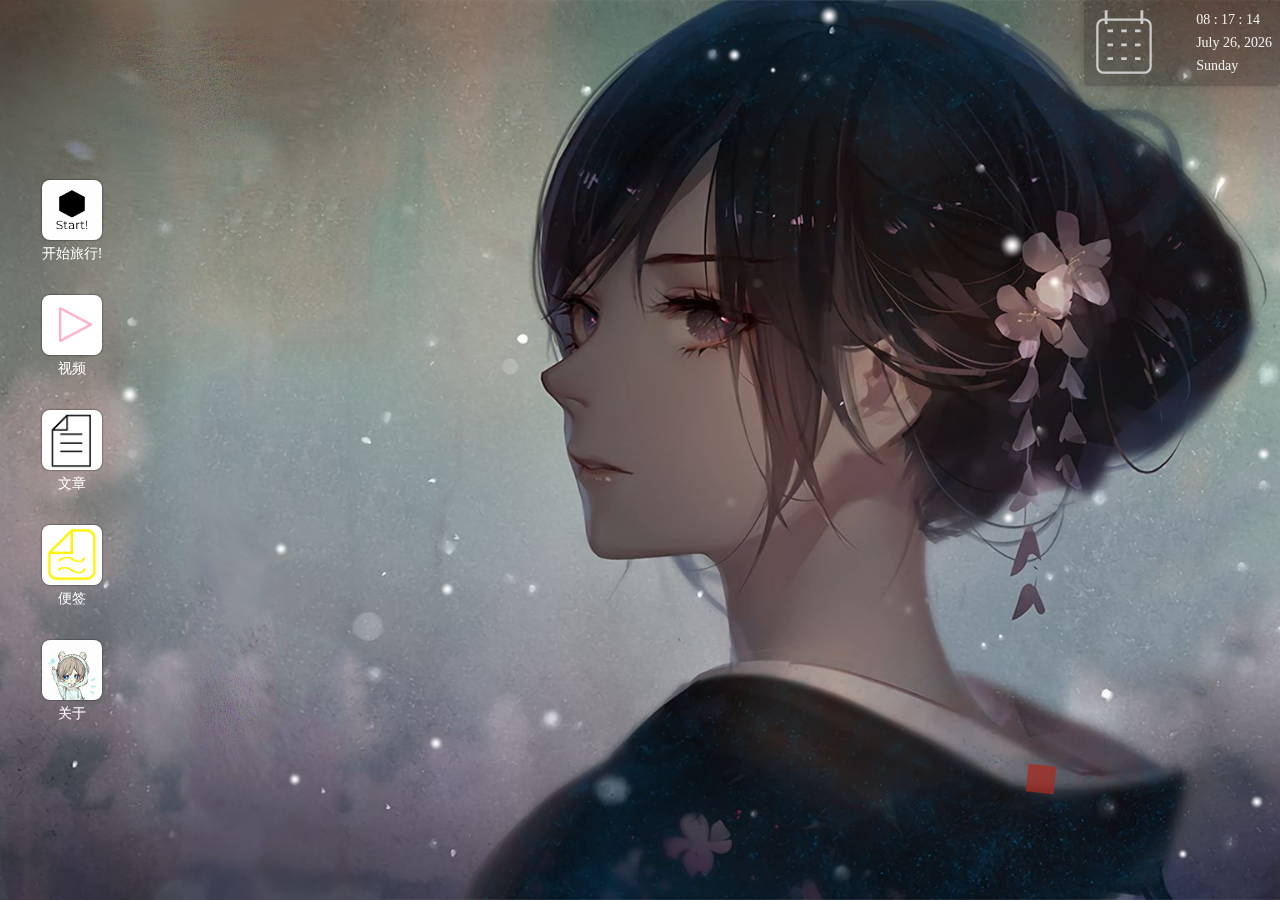
==== index.html @ f0b51e90 "Update index.html" ====
<html lang="en">
<head>
<meta charset="UTF-8">
<title>雨中小屋 - Sprinkle's Blog</title>

<link rel="stylesheet" href="css/style.css">
<link rel="stylesheet" href="css/nprogress.css">

</head>
<body>

  <div id="desktop">
    <div class="lantern"></div>
    <ul class="list">
      <li data-href="home.md"><img src="images/logo.png" alt="#"><span>开始旅行!</span></li>
      <li data-href="video.md"><img src="images/github.png" alt="#"><span>视频</span></li>
      <li data-href="article.md"><img src="images/email.png" alt="#"><span>文章</span></li>
      <li data-href="note.md"><img src="images/tip.png" alt="#"><span>便签</span></li>
      <li data-href="about.md"><img src="images/javascript.jpg" alt="#"><span>关于</span></li>
    </ul>
    <div class="date">
      <div class="date-wrapper">
        <div class="mask"></div>
        <div class="left"></div>
        <div class="right">
          <p class="time">21 : 13 : 34</p>
          <p class="day">2021年03月23日</p>
          <p class="week">星期二</p>
        </div>
      </div>
      <div class="close"></div>
    </div>
    <div class="about">
      <ul>
      </ul>
      <div class="mask"></div>
      <div class="close"></div>
    </div>
    <div class="dragSelect"></div>
    <div class="contextmenu">
      <div class="header">做点什么( ﾟ∀。)？</div>
      <ul>
        <li data-value="create"><img src="images/add.png" alt="#">新建文件</li>
        <li data-value="cancel"><img src="images/cancel.png" alt="#">取消</li>
        <li data-value="edit"><img src="images/edit.png" alt="#">编辑文件</li>
        <li data-value="refresh"><img src="images/refresh.png" alt="#">刷新</li>
        <li data-value="trash"><img src="images/trash.png" alt="#">删除文件</li>
      </ul>
    </div>
    <div class="dialog">
      <div class="cont">
        <input type="text" placeholder="标题">
        <input type="text" placeholder="图片链接">
        <input type="text" placeholder="地址链接">
        <span>确定</span>
        <span>取消</span>
      </div>
    </div>
  </div>

  <script src="js/tools.js"></script>
  <script src="js/tween.js"></script>
  <script src="js/requestAnimate.js"></script>
  <script src="js/startMove.js"></script>
  <script src="js/object.js"></script>
  <script src="js/nprogress.js"></script>
  <script src="js/index.js"></script>
  
  <!-- Lantern -->
  <script src="js/jquery.min.js"></script>
  <script src="js/velocity.min.js"></script>
  <script src="js/lantern.js"></script>

</body>
</html>
---- css/style.css ----
* { margin: 0; padding: 0; }
body { overflow: hidden; font-size: 14px; font-family: "Microsoft Yahei"; }
ul, li { list-style: none; }

#desktop {
  overflow: hidden;
  position: fixed;
  left: 0;
  top: 0;
  width: 100%;
  height: 100%;
  background: url(../images/bg.jpg) no-repeat;
  background-size: cover;
}
/* 图标区 */
#desktop .list {
  position: absolute;
  z-index: 1;
  left: 22px;
  top: 50%;
/*  width: 100%;
  height: 550px;*/
  margin-top: -275px;
}
#desktop .list li {
  position: absolute;
  width: 100px;
  height: 85px;
  padding: 5px 0;
  border-radius: 5px;
  text-align: center;
  cursor: default;
}
#desktop .list li:hover {
  background: rgba(0,0,0,.1);
}
#desktop .list li.hover {
  background: rgba(0,0,0,.2 );
  box-shadow: 0 0 3px #000;
}
#desktop .list li a {
  display: block;
  cursor: default;
}
#desktop .list li img {
  width: 60px;
  height: 60px;
  box-shadow: 0 0 2px rgba(0, 0, 0, .8);
  border-radius: 8px;
}
#desktop .list li span {
  display: block;
  line-height: 20px;
  padding-top: 4px;
  color: #fff;
}
/* 日期 */
#desktop .date {
  position: absolute;
  z-index: 2;
  right: 0;
  top: 0;
  width: 180px;
  height: 70px;
  padding: 8px;
  border-radius: 4px;
}
#desktop .date-hover {
  cursor: move;
  box-shadow: 0 0 6px rgba(0, 0, 0, .175);
}
#desktop .date-hide {
  cursor: pointer;
}
#desktop .date .date-wrapper {
  width: 180px;
}
#desktop .date .mask {
  position: absolute;
  z-index: 1;
  left: 0;
  top: 0;
  width: 100%;
  height: 100%;
  background: rgba(0, 0, 0, .2);
  box-shadow: 0 0 6px rgba(0, 0, 0, .175);
  border-radius: 4px;
}
#desktop .date .left {
  position: relative;
  z-index: 2;
  float: left;
  margin-top: 2px;
  width: 64px;
  height: 64px;
  background: url(../images/calander.png) no-repeat;
  background-size: cover;
}
#desktop .date .right {
  position: relative;
  z-index: 2;
  float: right;
}
#desktop .date .right p {
  line-height: 23px;
  color: #eee;
}
#desktop .date .right .time {}
#desktop .date .right .day {}
#desktop .date .right .week {}
#desktop .date .close {
  display: none;
  position: absolute;
  z-index: 2;
  right: -8px;
  top: -10px;
  width: 24px;
  height: 24px;
  background: url(../images/close.png) no-repeat;
  background-size: cover;
}
#desktop .date-hover .close {
  display: block;
  cursor: default;
}
/* About me */
#desktop .about {
  position: absolute;
  z-index: 1;
  right: 0;
  bottom: -200px;
  width: 300px;
  height: 200px;
}
#desktop .about ul {
  position: relative;
  z-index: 1;
  padding: 10px;
}
#desktop .about ul li {
  position: relative;
  top: 20px;
  height: 20px;
  padding: 10px 0;
  border-bottom: 1px dotted rgba(0, 0, 0, .8);
  opacity: 0;
}
#desktop .about ul li span {
  height: 20px;
  line-height: 20px;
  color: rgba(255, 255, 255, .8);
}
#desktop .about .mask {
  position: absolute;
  left: 0;
  top: 0;
  width: 100%;
  height: 100%;
  background: rgba(0, 0, 0, .2);
}
#desktop .about .close {
  position: absolute;
  z-index: 2;
  right: 20px;
  top: 10px;
  width: 30px;
  height: 30px;
  background: url(../images/cancel.png) no-repeat;
  background-size: cover;
}
/* 框选 */
#desktop .dragSelect {
  visibility: hidden;
  position: absolute;
  z-index: 3;
  background-color: rgba(0, 0, 0, .2);
  box-shadow: 0 6px 12px rgba(0, 0, 0, .1);
}
/* contextmenu */
#desktop .contextmenu {
  display: none;
  position: absolute;
  z-index: 3;
  width: 180px;
  padding: 5px 0;
  border-radius: 4px;
  box-shadow: 0 6px 12px rgba(0, 0, 0, .175);
  background-color: rgba(0, 0, 0, .3);
}
#desktop .contextmenu:before {
  content: '';
  display: inline-block;
  position: absolute;
  top: -7px;
  left: 9px;
  border-right: 7px solid transparent;
  border-bottom: 7px solid rgba(0, 0, 0, .2);
  border-left: 7px solid transparent;
  border-bottom-color: rgba(0, 0, 0, .2);
}
#desktop .contextmenu .header {
  padding: 8px 15px;
  color: #fff;
  border-bottom: 1px solid rgba(0, 0, 0, .8);
}
#desktop .contextmenu ul {
  padding-bottom: 5px;
  color: #fff;
}
#desktop .contextmenu ul li {
  display: none;
  padding: 6px 20px;
  margin-top: 10px;
  cursor: default;
}
#desktop .contextmenu ul li:hover {
  background-color: rgba(0, 0, 0, .5);
}
#desktop .contextmenu ul li img {
  display: inline-block;
  padding-right: 10px;
  width: 22px;
  height: 22px;
  vertical-align: middle;
}
/* Dialog */
#desktop .dialog {
  overflow: hidden;
  opacity: 0;
  position: absolute;
  left: 200px;
  z-index: 1;
  width: 0;
  height: 0;
  background-color: rgba(0, 0, 0, .3);
  box-shadow: 0 6px 12px rgba(0, 0, 0, .175);
}
#desktop .dialog .cont {
  opacity: 0;
  padding-top: 40px;
  text-align: center;
}
#desktop .dialog input {
  display: block;
  border: none;
  outline: none;
  background: none;
  width: 260px;
  height: 40px;
  padding: 0 10px;
  line-height: 40px;
  margin: 0 auto 10px;
  border: 1px solid #000;
  background-color: rgba(0, 0, 0, .6);
  border-radius: 8px;
  color: #ccc;
  font-family: "Microsoft Yahei";
}
#desktop .dialog input:first-child {}
#desktop .dialog input:last-child {}
#desktop .dialog span {
  display: inline-block;
  width: 80px;
  height: 40px;
  margin: 0 6px;
  line-height: 40px;
  text-align: center;
  border-radius: 6px;
  color: #ccc;
  background-color: rgba(0, 0, 0, .6);
  cursor: default;
}
#desktop .dialog span:hover {
  box-shadow: 0 6px 12px rgba(0, 0, 0, .175);
}
#desktop .dialog span:first-child {}
#desktop .dialog span:last-child {}
/* lantern */
#desktop .lantern {
  position: absolute;
  right: 0;
  top: 0;
  width: 50%;
  height: 100%;
}
#desktop .lantern span {
  width: 40px;
  height: 40px;
  position: absolute;
  background-color: #a72b23;
  opacity: .8;
}
---- css/nprogress.css ----
/* Make clicks pass-through */
#nprogress {
  pointer-events: none;
}

#nprogress .bar {
  background: #29d;

  position: fixed;
  z-index: 1031;
  top: 0;
  left: 0;

  width: 100%;
  height: 2px;
}

/* Fancy blur effect */
#nprogress .peg {
  display: block;
  position: absolute;
  right: 0px;
  width: 100px;
  height: 100%;
  box-shadow: 0 0 10px #29d, 0 0 5px #29d;
  opacity: 1.0;

  -webkit-transform: rotate(3deg) translate(0px, -4px);
      -ms-transform: rotate(3deg) translate(0px, -4px);
          transform: rotate(3deg) translate(0px, -4px);
}

/* Remove these to get rid of the spinner */
#nprogress .spinner {
  display: block;
  position: fixed;
  z-index: 1031;
  top: 15px;
  right: 15px;
}

#nprogress .spinner-icon {
  width: 18px;
  height: 18px;
  box-sizing: border-box;

  border: solid 2px transparent;
  border-top-color: #29d;
  border-left-color: #29d;
  border-radius: 50%;

  -webkit-animation: nprogress-spinner 400ms linear infinite;
          animation: nprogress-spinner 400ms linear infinite;
}

.nprogress-custom-parent {
  overflow: hidden;
  position: relative;
}

.nprogress-custom-parent #nprogress .spinner,
.nprogress-custom-parent #nprogress .bar {
  position: absolute;
}

@-webkit-keyframes nprogress-spinner {
  0%   { -webkit-transform: rotate(0deg); }
  100% { -webkit-transform: rotate(360deg); }
}
@keyframes nprogress-spinner {
  0%   { transform: rotate(0deg); }
  100% { transform: rotate(360deg); }
}
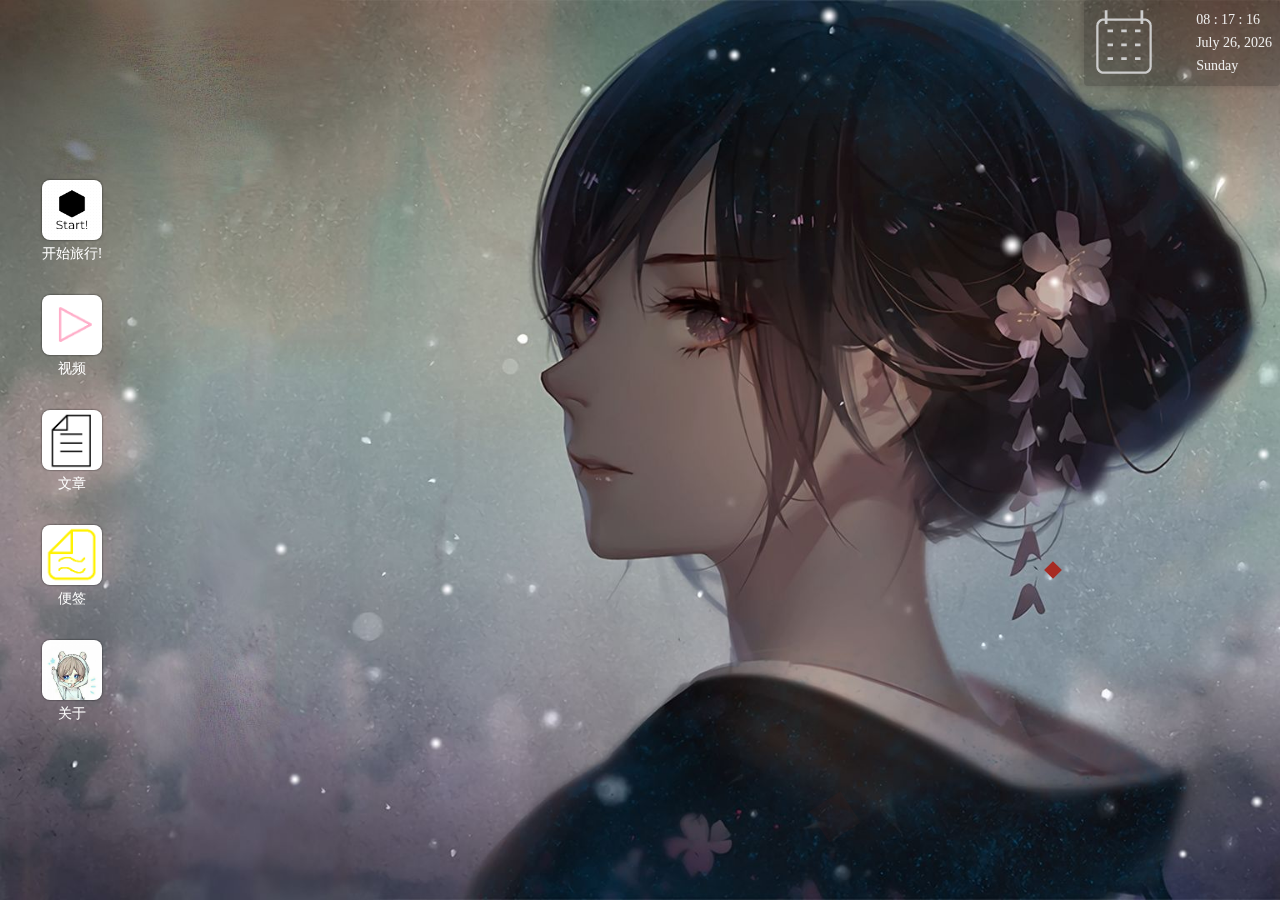
==== commit f9514c18: "Update index.html" ====
--- a/index.html
+++ b/index.html
@@ -12,11 +12,11 @@
   <div id="desktop">
     <div class="lantern"></div>
     <ul class="list">
-      <li data-href="home.md"><img src="images/logo.png" alt="#"><span>开始旅行!</span></li>
-      <li data-href="video.md"><img src="images/github.png" alt="#"><span>视频</span></li>
-      <li data-href="article.md"><img src="images/email.png" alt="#"><span>文章</span></li>
-      <li data-href="note.md"><img src="images/tip.png" alt="#"><span>便签</span></li>
-      <li data-href="about.md"><img src="images/javascript.jpg" alt="#"><span>关于</span></li>
+      <li data-href="home.html"><img src="images/logo.png" alt="#"><span>开始旅行!</span></li>
+      <li data-href="video.html"><img src="images/github.png" alt="#"><span>视频</span></li>
+      <li data-href="article.html"><img src="images/email.png" alt="#"><span>文章</span></li>
+      <li data-href="note.html"><img src="images/tip.png" alt="#"><span>便签</span></li>
+      <li data-href="about.html"><img src="images/javascript.jpg" alt="#"><span>关于</span></li>
     </ul>
     <div class="date">
       <div class="date-wrapper">
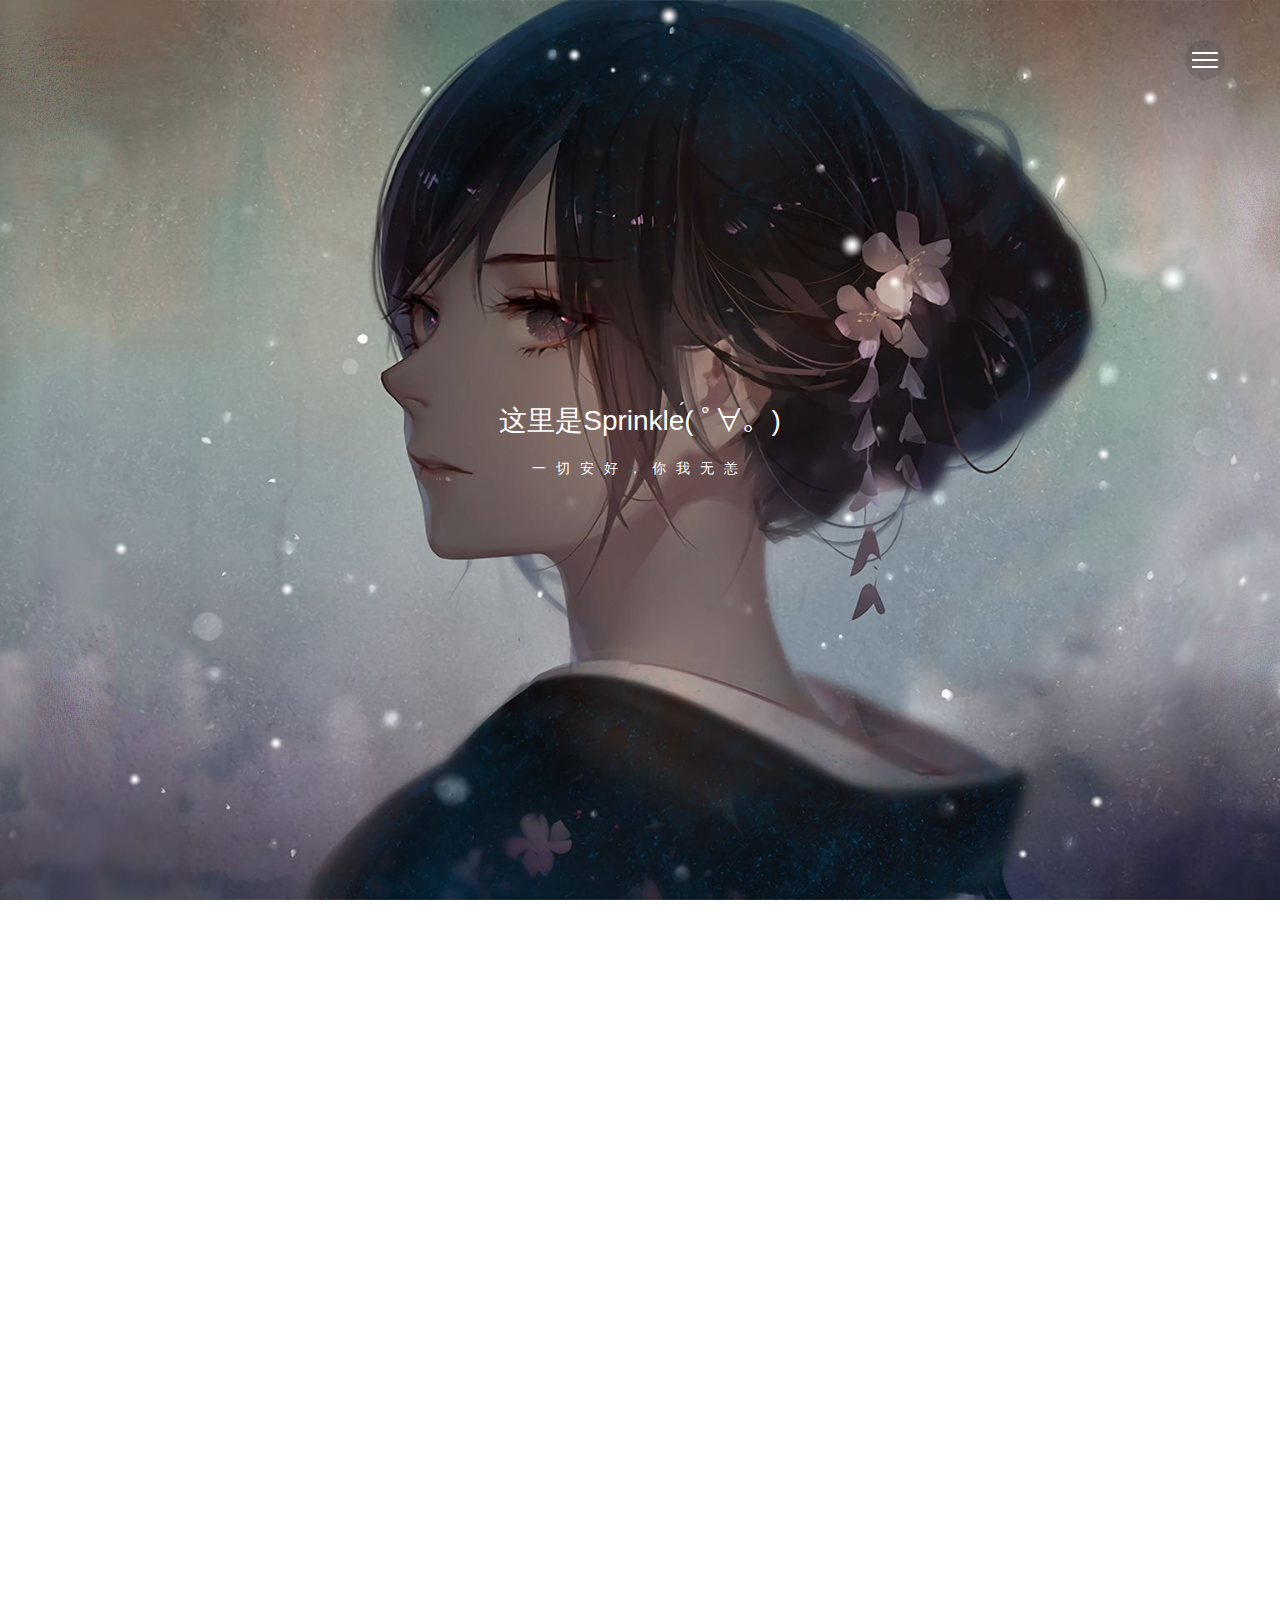
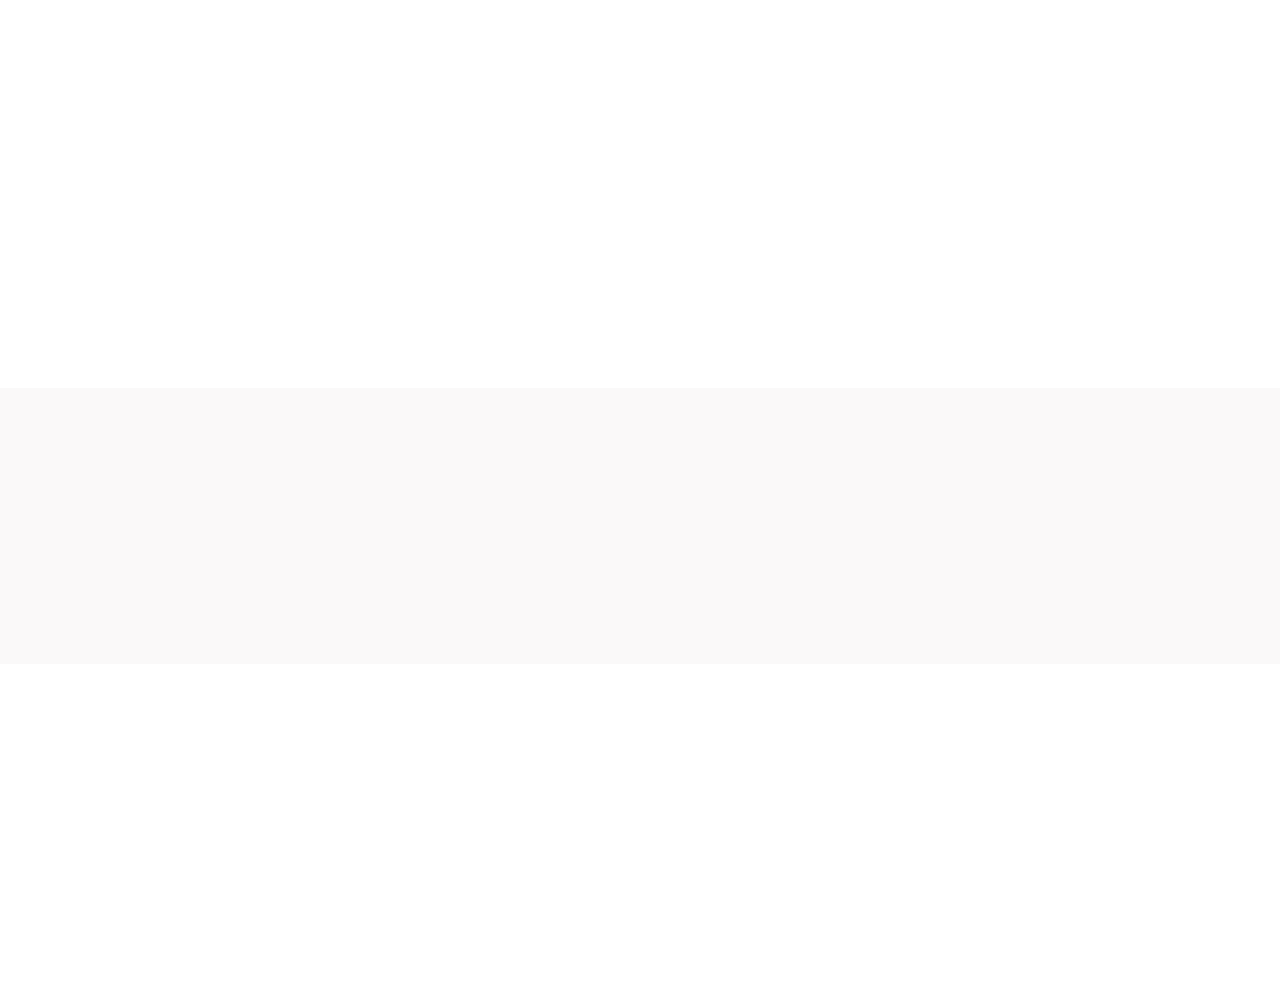
==== commit 53870b02: "Add files via upload" ====
--- a/index.html
+++ b/index.html
@@ -1,75 +1,224 @@
-<html lang="en">
-<head>
-<meta charset="UTF-8">
-<title>雨中小屋 - Sprinkle's Blog</title>
-
-<link rel="stylesheet" href="css/style.css">
-<link rel="stylesheet" href="css/nprogress.css">
-
-</head>
-<body>
-
-  <div id="desktop">
-    <div class="lantern"></div>
-    <ul class="list">
-      <li data-href="home.html"><img src="images/logo.png" alt="#"><span>开始旅行!</span></li>
-      <li data-href="video.html"><img src="images/github.png" alt="#"><span>视频</span></li>
-      <li data-href="article.html"><img src="images/email.png" alt="#"><span>文章</span></li>
-      <li data-href="note.html"><img src="images/tip.png" alt="#"><span>便签</span></li>
-      <li data-href="about.html"><img src="images/javascript.jpg" alt="#"><span>关于</span></li>
-    </ul>
-    <div class="date">
-      <div class="date-wrapper">
-        <div class="mask"></div>
-        <div class="left"></div>
-        <div class="right">
-          <p class="time">21 : 13 : 34</p>
-          <p class="day">2021年03月23日</p>
-          <p class="week">星期二</p>
-        </div>
-      </div>
-      <div class="close"></div>
-    </div>
-    <div class="about">
-      <ul>
-      </ul>
-      <div class="mask"></div>
-      <div class="close"></div>
-    </div>
-    <div class="dragSelect"></div>
-    <div class="contextmenu">
-      <div class="header">做点什么( ﾟ∀。)？</div>
-      <ul>
-        <li data-value="create"><img src="images/add.png" alt="#">新建文件</li>
-        <li data-value="cancel"><img src="images/cancel.png" alt="#">取消</li>
-        <li data-value="edit"><img src="images/edit.png" alt="#">编辑文件</li>
-        <li data-value="refresh"><img src="images/refresh.png" alt="#">刷新</li>
-        <li data-value="trash"><img src="images/trash.png" alt="#">删除文件</li>
-      </ul>
-    </div>
-    <div class="dialog">
-      <div class="cont">
-        <input type="text" placeholder="标题">
-        <input type="text" placeholder="图片链接">
-        <input type="text" placeholder="地址链接">
-        <span>确定</span>
-        <span>取消</span>
-      </div>
-    </div>
-  </div>
-
-  <script src="js/tools.js"></script>
-  <script src="js/tween.js"></script>
-  <script src="js/requestAnimate.js"></script>
-  <script src="js/startMove.js"></script>
-  <script src="js/object.js"></script>
-  <script src="js/nprogress.js"></script>
-  <script src="js/index.js"></script>
-  
-  <!-- Lantern -->
-  <script src="js/jquery.min.js"></script>
-  <script src="js/velocity.min.js"></script>
-  <script src="js/lantern.js"></script>
-
-</body>
-</html>
+<!DOCTYPE html>
+<html lang="zh-Hans-CN">
+<head>
+    <meta charset="utf-8">
+    <meta http-equiv="X-UA-Compatible" content="IE=edge,chrome=1" />
+    <meta name="renderer" content="webkit">
+    <meta name="viewport" content="width=device-width" />
+    <title>雨中小屋 - Sprinkle's Blog</title>
+    <meta name="keywords" content="Sprinkle">
+    <meta name="description" content="Sprinkle">
+    <link href="layui/css/layui.css" rel="stylesheet" type="text/css">
+    <link type="text/css" rel="stylesheet" href="css/font-awesome.min.css">
+    <link href="css/index_style.css" rel="stylesheet" type="text/css">
+    <link href="css/animate.min.css" rel="stylesheet" type="text/css">
+</head>
+<body>
+    <div id="menu" class="hover_animation menu_open" data-mark="false">
+        <span></span>
+        <span></span>
+        <span></span>
+    </div>
+    <div id="navgation" class="navgation navgation_close">
+        <ul class="point">
+            <li><a href="#">首页</a></li>
+            <li><a href="article.html">博客</a></li>
+            <li><a href="note.html">便签</a></li>
+        </ul>
+        <div class="logo">
+            <a>Sprinkle</a>
+        </div>
+    </div>
+    <div class="section" id="section1">
+        <div class="fp-tablecell">
+            <div class="page1">
+                <div class="nav wow zoomIn" data-wow-duration="2s">
+                    <h1>这里是Sprinkle( ﾟ∀。)</h1>
+                    <p>
+                        一切安好，你我无恙
+                    </p>
+                </div>
+            </div>
+        </div>
+    </div>
+    <div class="section" id="section2">
+        <div class="fp-tablecell">
+            <div class="page2">
+                <div class="warp-box">
+                    <div class="new-article">
+                        <div class="inner wow fadeInDown" data-wow-delay=".2s">
+                            <h1>我的小玩意</h1>
+                            <p>
+                                ( ﾟ∀。)!
+                            </p>
+                        </div>
+                    </div>
+                    <div class="layui-row">
+                        <div class="layui-col-xs12 layui-col-sm4 layui-col-md4  wow fadeInUp" style="padding: 0 10px">
+                            <div class="single-news">
+                                <div class="news-head">
+                                    <img src="image/1.png">
+                                    <a href="#" class="link"><i class="fa fa-link"></i></a>
+                                </div>
+                                <div class="news-content">
+                                    <h4>
+                                        <a href="#">
+                                            Sprinkle的文章
+                                        </a>
+                                    </h4>
+                                    <div class="date">
+                                        2021年4月12日
+                                    </div>
+                                    <p>
+                                        啊这……就是一些博文而已……
+                                    </p>
+                                    <a href="#" class="btn">
+                                        阅读更多
+                                    </a>
+                                </div>
+                            </div>
+                        </div>
+                        <div class="layui-col-xs12 layui-col-sm4 layui-col-md4  wow fadeInUp" data-wow-delay=".2s" style="padding: 0 10px">
+                            <div class="single-news">
+                                <div class="news-head">
+                                    <img src="image/2.png">
+                                    <a href="#" class="link"><i class="fa fa-link"></i></a>
+                                </div>
+                                <div class="news-content">
+                                    <h4>
+                                        <a href="#">
+                                            JavaScript终端
+                                        </a>
+                                    </h4>
+                                    <div class="date">
+                                        2021年4月12日
+                                    </div>
+                                    <p>
+                                        随时随地，在线运行js代码
+                                    </p>
+                                    <a href="#" class="btn">
+                                        点进去
+                                    </a>
+                                </div>
+                            </div>
+                        </div>
+                        <div class="layui-col-xs12 layui-col-sm4 layui-col-md4  wow fadeInUp" data-wow-delay=".4s" style="padding: 0 10px">
+                            <div class="single-news">
+                                <div class="news-head">
+                                    <img src="image/3.png">
+                                    <a href="#" class="link"><i class="fa fa-link"></i></a>
+                                </div>
+                                <div class="news-content">
+                                    <h4>
+                                        <a href="#">
+                                            小游戏
+                                        </a>
+                                    </h4>
+                                    <div class="date">
+                                        2021年4月12日
+                                    </div>
+                                    <p>
+                                        一个小小的游戏
+                                    </p>
+                                    <a href="#" class="btn">
+                                        我要玩
+                                    </a>
+                                </div>
+                            </div>
+                        </div>
+                    </div>
+                </div>
+            </div>
+        </div>
+    </div>
+    <div class="section" id="section3">
+        <div class="fp-tablecell">
+            <div class="page3">
+                <div class="warp-box">
+                    <div class="warp">
+                        <div class="inner">
+                            <div class="links">
+                                <ul>
+                                    <li class="wow fadeInLeft"><a href="about.html">关于</a></li>
+                                    <li class="wow fadeInRight"><a href="link.html">友链</a></li>
+                                </ul>
+                            </div>
+                        </div>
+                    </div>
+                </div>
+            </div>
+        </div>
+    </div>
+    <div class="section" id="section4">
+        <div class="fp-tablecell">
+            <div class="page4">
+                <div class="warp-box">
+                    <div class="about">
+                        <div class="inner">
+                            <h1 class="wow fadeInLeft">这里是Sprinkle！</h1>
+                            <p class="wow fadeInRight">
+                                青春，阳光，海洋
+                            </p>
+                        </div>
+                    </div>
+                </div>
+            </div>
+        </div>
+    </div>
+    <footer class="footer wow fadeInUp" id="contact">
+        <div class="footer-top">
+            <div class="container">
+                <div class="layui-row">
+                    <div class="layui-col-xs12 layui-col-sm6 layui-col-md4">
+                        <div class="single-widget about">
+                            <div class="footer-logo">
+                                <h2>(｡･∀･)ﾉﾞ嗨</h2>
+                            </div>
+                            <p>
+                                青春，阳光，海洋
+                            </p>
+                            <div class="button">
+                                <a href="about.html" class="btn layui-btn layui-btn-normal">关于</a>
+                            </div>
+                        </div>
+                    </div>
+                    <div class="layui-col-xs12 layui-col-sm6 layui-col-md4">
+                        <div class="single-widget">
+                            <h2>相关链接</h2>
+                            <ul class="social-icon">
+                                <li class="active"><a href="article.html"><i class="fa fa-book"></i>文章</a></li>
+                                <li class="active"><a href="video.html"><i class="fa fa-comments"></i>视频</a></li>
+                                <li class="active"><a href="note.html"><i class="fa fa-share"></i>便签</a></li>
+                                <li class="active"><a href="about.html"><i class="fa fa-snowflake-o"></i>关于</a></li>
+                            </ul>
+                        </div>
+                    </div>
+                    <div class="layui-col-xs12 layui-col-sm12 layui-col-md4">
+                        <div class="single-widget contact">
+                            <h2>联系我</h2>
+                            <ul class="list">
+                                <li><i class="fa fa-map"></i>bilibili：吾乃夜小雨</li>
+                                <li><i class="fa fa-envelope"></i>邮箱: sprinkleponcho@outlook.com</li>
+                            </ul>
+                        </div>
+                    </div>
+                </div>
+            </div>
+        </div>
+        <div class="copyright">
+            <div class="container">
+                <div class="layui-row">
+                    <div class="layui-col-xs12 layui-col-sm12 layui-col-md12 text-center">
+                        <p>
+                            Copyright &copy; 2020-2021 雨中小屋 All Rights Reserved 
+                        </p>
+                    </div>
+                </div>
+            </div>
+        </div>
+    </footer>
+    <script src="layui/layui.js"></script>
+    <script src="js/wow.min.js"></script>
+    <script src="js/index.js"></script>
+</body>
+</html>--- a/layui/css/layui.css
+++ b/layui/css/layui.css
@@ -0,0 +1,2 @@
+/** layui-v2.4.5 MIT License By https://www.layui.com */
+ .layui-inline,img{display:inline-block;vertical-align:middle}h1,h2,h3,h4,h5,h6{font-weight:400}.layui-edge,.layui-header,.layui-inline,.layui-main{position:relative}.layui-elip,.layui-form-checkbox span,.layui-form-pane .layui-form-label{text-overflow:ellipsis;white-space:nowrap}.layui-btn,.layui-edge,.layui-inline,img{vertical-align:middle}.layui-btn,.layui-disabled,.layui-icon,.layui-unselect{-webkit-user-select:none;-ms-user-select:none;-moz-user-select:none}blockquote,body,button,dd,div,dl,dt,form,h1,h2,h3,h4,h5,h6,input,li,ol,p,pre,td,textarea,th,ul{margin:0;padding:0;-webkit-tap-highlight-color:rgba(0,0,0,0)}a:active,a:hover{outline:0}img{border:none}li{list-style:none}table{border-collapse:collapse;border-spacing:0}h4,h5,h6{font-size:100%}button,input,optgroup,option,select,textarea{font-family:inherit;font-size:inherit;font-style:inherit;font-weight:inherit;outline:0}pre{white-space:pre-wrap;white-space:-moz-pre-wrap;white-space:-pre-wrap;white-space:-o-pre-wrap;word-wrap:break-word}body{line-height:24px;font:14px Helvetica Neue,Helvetica,PingFang SC,Tahoma,Arial,sans-serif}hr{height:1px;margin:10px 0;border:0;clear:both}a{color:#333;text-decoration:none}a:hover{color:#777}a cite{font-style:normal;*cursor:pointer}.layui-border-box,.layui-border-box *{box-sizing:border-box}.layui-box,.layui-box *{box-sizing:content-box}.layui-clear{clear:both;*zoom:1}.layui-clear:after{content:'\20';clear:both;*zoom:1;display:block;height:0}.layui-inline{*display:inline;*zoom:1}.layui-edge{display:inline-block;width:0;height:0;border-width:6px;border-style:dashed;border-color:transparent;overflow:hidden}.layui-edge-top{top:-4px;border-bottom-color:#999;border-bottom-style:solid}.layui-edge-right{border-left-color:#999;border-left-style:solid}.layui-edge-bottom{top:2px;border-top-color:#999;border-top-style:solid}.layui-edge-left{border-right-color:#999;border-right-style:solid}.layui-elip{overflow:hidden}.layui-disabled,.layui-disabled:hover{color:#d2d2d2!important;cursor:not-allowed!important}.layui-circle{border-radius:100%}.layui-show{display:block!important}.layui-hide{display:none!important}@font-face{font-family:layui-icon;src:url(../font/iconfont.eot?v=240);src:url(../font/iconfont.eot?v=240#iefix) format('embedded-opentype'),url(../font/iconfont.svg?v=240#iconfont) format('svg'),url(../font/iconfont.woff?v=240) format('woff'),url(../font/iconfont.ttf?v=240) format('truetype')}.layui-icon{font-family:layui-icon!important;font-size:16px;font-style:normal;-webkit-font-smoothing:antialiased;-moz-osx-font-smoothing:grayscale}.layui-icon-reply-fill:before{content:"\e611"}.layui-icon-set-fill:before{content:"\e614"}.layui-icon-menu-fill:before{content:"\e60f"}.layui-icon-search:before{content:"\e615"}.layui-icon-share:before{content:"\e641"}.layui-icon-set-sm:before{content:"\e620"}.layui-icon-engine:before{content:"\e628"}.layui-icon-close:before{content:"\1006"}.layui-icon-close-fill:before{content:"\1007"}.layui-icon-chart-screen:before{content:"\e629"}.layui-icon-star:before{content:"\e600"}.layui-icon-circle-dot:before{content:"\e617"}.layui-icon-chat:before{content:"\e606"}.layui-icon-release:before{content:"\e609"}.layui-icon-list:before{content:"\e60a"}.layui-icon-chart:before{content:"\e62c"}.layui-icon-ok-circle:before{content:"\1005"}.layui-icon-layim-theme:before{content:"\e61b"}.layui-icon-table:before{content:"\e62d"}.layui-icon-right:before{content:"\e602"}.layui-icon-left:before{content:"\e603"}.layui-icon-cart-simple:before{content:"\e698"}.layui-icon-face-cry:before{content:"\e69c"}.layui-icon-face-smile:before{content:"\e6af"}.layui-icon-survey:before{content:"\e6b2"}.layui-icon-tree:before{content:"\e62e"}.layui-icon-upload-circle:before{content:"\e62f"}.layui-icon-add-circle:before{content:"\e61f"}.layui-icon-download-circle:before{content:"\e601"}.layui-icon-templeate-1:before{content:"\e630"}.layui-icon-util:before{content:"\e631"}.layui-icon-face-surprised:before{content:"\e664"}.layui-icon-edit:before{content:"\e642"}.layui-icon-speaker:before{content:"\e645"}.layui-icon-down:before{content:"\e61a"}.layui-icon-file:before{content:"\e621"}.layui-icon-layouts:before{content:"\e632"}.layui-icon-rate-half:before{content:"\e6c9"}.layui-icon-add-circle-fine:before{content:"\e608"}.layui-icon-prev-circle:before{content:"\e633"}.layui-icon-read:before{content:"\e705"}.layui-icon-404:before{content:"\e61c"}.layui-icon-carousel:before{content:"\e634"}.layui-icon-help:before{content:"\e607"}.layui-icon-code-circle:before{content:"\e635"}.layui-icon-water:before{content:"\e636"}.layui-icon-username:before{content:"\e66f"}.layui-icon-find-fill:before{content:"\e670"}.layui-icon-about:before{content:"\e60b"}.layui-icon-location:before{content:"\e715"}.layui-icon-up:before{content:"\e619"}.layui-icon-pause:before{content:"\e651"}.layui-icon-date:before{content:"\e637"}.layui-icon-layim-uploadfile:before{content:"\e61d"}.layui-icon-delete:before{content:"\e640"}.layui-icon-play:before{content:"\e652"}.layui-icon-top:before{content:"\e604"}.layui-icon-friends:before{content:"\e612"}.layui-icon-refresh-3:before{content:"\e9aa"}.layui-icon-ok:before{content:"\e605"}.layui-icon-layer:before{content:"\e638"}.layui-icon-face-smile-fine:before{content:"\e60c"}.layui-icon-dollar:before{content:"\e659"}.layui-icon-group:before{content:"\e613"}.layui-icon-layim-download:before{content:"\e61e"}.layui-icon-picture-fine:before{content:"\e60d"}.layui-icon-link:before{content:"\e64c"}.layui-icon-diamond:before{content:"\e735"}.layui-icon-log:before{content:"\e60e"}.layui-icon-rate-solid:before{content:"\e67a"}.layui-icon-fonts-del:before{content:"\e64f"}.layui-icon-unlink:before{content:"\e64d"}.layui-icon-fonts-clear:before{content:"\e639"}.layui-icon-triangle-r:before{content:"\e623"}.layui-icon-circle:before{content:"\e63f"}.layui-icon-radio:before{content:"\e643"}.layui-icon-align-center:before{content:"\e647"}.layui-icon-align-right:before{content:"\e648"}.layui-icon-align-left:before{content:"\e649"}.layui-icon-loading-1:before{content:"\e63e"}.layui-icon-return:before{content:"\e65c"}.layui-icon-fonts-strong:before{content:"\e62b"}.layui-icon-upload:before{content:"\e67c"}.layui-icon-dialogue:before{content:"\e63a"}.layui-icon-video:before{content:"\e6ed"}.layui-icon-headset:before{content:"\e6fc"}.layui-icon-cellphone-fine:before{content:"\e63b"}.layui-icon-add-1:before{content:"\e654"}.layui-icon-face-smile-b:before{content:"\e650"}.layui-icon-fonts-html:before{content:"\e64b"}.layui-icon-form:before{content:"\e63c"}.layui-icon-cart:before{content:"\e657"}.layui-icon-camera-fill:before{content:"\e65d"}.layui-icon-tabs:before{content:"\e62a"}.layui-icon-fonts-code:before{content:"\e64e"}.layui-icon-fire:before{content:"\e756"}.layui-icon-set:before{content:"\e716"}.layui-icon-fonts-u:before{content:"\e646"}.layui-icon-triangle-d:before{content:"\e625"}.layui-icon-tips:before{content:"\e702"}.layui-icon-picture:before{content:"\e64a"}.layui-icon-more-vertical:before{content:"\e671"}.layui-icon-flag:before{content:"\e66c"}.layui-icon-loading:before{content:"\e63d"}.layui-icon-fonts-i:before{content:"\e644"}.layui-icon-refresh-1:before{content:"\e666"}.layui-icon-rmb:before{content:"\e65e"}.layui-icon-home:before{content:"\e68e"}.layui-icon-user:before{content:"\e770"}.layui-icon-notice:before{content:"\e667"}.layui-icon-login-weibo:before{content:"\e675"}.layui-icon-voice:before{content:"\e688"}.layui-icon-upload-drag:before{content:"\e681"}.layui-icon-login-qq:before{content:"\e676"}.layui-icon-snowflake:before{content:"\e6b1"}.layui-icon-file-b:before{content:"\e655"}.layui-icon-template:before{content:"\e663"}.layui-icon-auz:before{content:"\e672"}.layui-icon-console:before{content:"\e665"}.layui-icon-app:before{content:"\e653"}.layui-icon-prev:before{content:"\e65a"}.layui-icon-website:before{content:"\e7ae"}.layui-icon-next:before{content:"\e65b"}.layui-icon-component:before{content:"\e857"}.layui-icon-more:before{content:"\e65f"}.layui-icon-login-wechat:before{content:"\e677"}.layui-icon-shrink-right:before{content:"\e668"}.layui-icon-spread-left:before{content:"\e66b"}.layui-icon-camera:before{content:"\e660"}.layui-icon-note:before{content:"\e66e"}.layui-icon-refresh:before{content:"\e669"}.layui-icon-female:before{content:"\e661"}.layui-icon-male:before{content:"\e662"}.layui-icon-password:before{content:"\e673"}.layui-icon-senior:before{content:"\e674"}.layui-icon-theme:before{content:"\e66a"}.layui-icon-tread:before{content:"\e6c5"}.layui-icon-praise:before{content:"\e6c6"}.layui-icon-star-fill:before{content:"\e658"}.layui-icon-rate:before{content:"\e67b"}.layui-icon-template-1:before{content:"\e656"}.layui-icon-vercode:before{content:"\e679"}.layui-icon-cellphone:before{content:"\e678"}.layui-icon-screen-full:before{content:"\e622"}.layui-icon-screen-restore:before{content:"\e758"}.layui-icon-cols:before{content:"\e610"}.layui-icon-export:before{content:"\e67d"}.layui-icon-print:before{content:"\e66d"}.layui-icon-slider:before{content:"\e714"}.layui-main{width:1140px;margin:0 auto}.layui-header{z-index:1000;height:60px}.layui-header a:hover{transition:all .5s;-webkit-transition:all .5s}.layui-side{position:fixed;left:0;top:0;bottom:0;z-index:999;width:200px;overflow-x:hidden}.layui-side-scroll{position:relative;width:220px;height:100%;overflow-x:hidden}.layui-body{position:absolute;left:200px;right:0;top:0;bottom:0;z-index:998;width:auto;overflow:hidden;overflow-y:auto;box-sizing:border-box}.layui-layout-body{overflow:hidden}.layui-layout-admin .layui-header{background-color:#23262E}.layui-layout-admin .layui-side{top:60px;width:200px;overflow-x:hidden}.layui-layout-admin .layui-body{top:60px;bottom:44px}.layui-layout-admin .layui-main{width:auto;margin:0 15px}.layui-layout-admin .layui-footer{position:fixed;left:200px;right:0;bottom:0;height:44px;line-height:44px;padding:0 15px;background-color:#eee}.layui-layout-admin .layui-logo{position:absolute;left:0;top:0;width:200px;height:100%;line-height:60px;text-align:center;color:#009688;font-size:16px}.layui-layout-admin .layui-header .layui-nav{background:0 0}.layui-layout-left{position:absolute!important;left:200px;top:0}.layui-layout-right{position:absolute!important;right:0;top:0}.layui-container{position:relative;margin:0 auto;padding:0 15px;box-sizing:border-box}.layui-fluid{position:relative;margin:0 auto;padding:0 15px}.layui-row:after,.layui-row:before{content:'';display:block;clear:both}.layui-col-lg1,.layui-col-lg10,.layui-col-lg11,.layui-col-lg12,.layui-col-lg2,.layui-col-lg3,.layui-col-lg4,.layui-col-lg5,.layui-col-lg6,.layui-col-lg7,.layui-col-lg8,.layui-col-lg9,.layui-col-md1,.layui-col-md10,.layui-col-md11,.layui-col-md12,.layui-col-md2,.layui-col-md3,.layui-col-md4,.layui-col-md5,.layui-col-md6,.layui-col-md7,.layui-col-md8,.layui-col-md9,.layui-col-sm1,.layui-col-sm10,.layui-col-sm11,.layui-col-sm12,.layui-col-sm2,.layui-col-sm3,.layui-col-sm4,.layui-col-sm5,.layui-col-sm6,.layui-col-sm7,.layui-col-sm8,.layui-col-sm9,.layui-col-xs1,.layui-col-xs10,.layui-col-xs11,.layui-col-xs12,.layui-col-xs2,.layui-col-xs3,.layui-col-xs4,.layui-col-xs5,.layui-col-xs6,.layui-col-xs7,.layui-col-xs8,.layui-col-xs9{position:relative;display:block;box-sizing:border-box}.layui-col-xs1,.layui-col-xs10,.layui-col-xs11,.layui-col-xs12,.layui-col-xs2,.layui-col-xs3,.layui-col-xs4,.layui-col-xs5,.layui-col-xs6,.layui-col-xs7,.layui-col-xs8,.layui-col-xs9{float:left}.layui-col-xs1{width:8.33333333%}.layui-col-xs2{width:16.66666667%}.layui-col-xs3{width:25%}.layui-col-xs4{width:33.33333333%}.layui-col-xs5{width:41.66666667%}.layui-col-xs6{width:50%}.layui-col-xs7{width:58.33333333%}.layui-col-xs8{width:66.66666667%}.layui-col-xs9{width:75%}.layui-col-xs10{width:83.33333333%}.layui-col-xs11{width:91.66666667%}.layui-col-xs12{width:100%}.layui-col-xs-offset1{margin-left:8.33333333%}.layui-col-xs-offset2{margin-left:16.66666667%}.layui-col-xs-offset3{margin-left:25%}.layui-col-xs-offset4{margin-left:33.33333333%}.layui-col-xs-offset5{margin-left:41.66666667%}.layui-col-xs-offset6{margin-left:50%}.layui-col-xs-offset7{margin-left:58.33333333%}.layui-col-xs-offset8{margin-left:66.66666667%}.layui-col-xs-offset9{margin-left:75%}.layui-col-xs-offset10{margin-left:83.33333333%}.layui-col-xs-offset11{margin-left:91.66666667%}.layui-col-xs-offset12{margin-left:100%}@media screen and (max-width:768px){.layui-hide-xs{display:none!important}.layui-show-xs-block{display:block!important}.layui-show-xs-inline{display:inline!important}.layui-show-xs-inline-block{display:inline-block!important}}@media screen and (min-width:768px){.layui-container{width:750px}.layui-hide-sm{display:none!important}.layui-show-sm-block{display:block!important}.layui-show-sm-inline{display:inline!important}.layui-show-sm-inline-block{display:inline-block!important}.layui-col-sm1,.layui-col-sm10,.layui-col-sm11,.layui-col-sm12,.layui-col-sm2,.layui-col-sm3,.layui-col-sm4,.layui-col-sm5,.layui-col-sm6,.layui-col-sm7,.layui-col-sm8,.layui-col-sm9{float:left}.layui-col-sm1{width:8.33333333%}.layui-col-sm2{width:16.66666667%}.layui-col-sm3{width:25%}.layui-col-sm4{width:33.33333333%}.layui-col-sm5{width:41.66666667%}.layui-col-sm6{width:50%}.layui-col-sm7{width:58.33333333%}.layui-col-sm8{width:66.66666667%}.layui-col-sm9{width:75%}.layui-col-sm10{width:83.33333333%}.layui-col-sm11{width:91.66666667%}.layui-col-sm12{width:100%}.layui-col-sm-offset1{margin-left:8.33333333%}.layui-col-sm-offset2{margin-left:16.66666667%}.layui-col-sm-offset3{margin-left:25%}.layui-col-sm-offset4{margin-left:33.33333333%}.layui-col-sm-offset5{margin-left:41.66666667%}.layui-col-sm-offset6{margin-left:50%}.layui-col-sm-offset7{margin-left:58.33333333%}.layui-col-sm-offset8{margin-left:66.66666667%}.layui-col-sm-offset9{margin-left:75%}.layui-col-sm-offset10{margin-left:83.33333333%}.layui-col-sm-offset11{margin-left:91.66666667%}.layui-col-sm-offset12{margin-left:100%}}@media screen and (min-width:992px){.layui-container{width:970px}.layui-hide-md{display:none!important}.layui-show-md-block{display:block!important}.layui-show-md-inline{display:inline!important}.layui-show-md-inline-block{display:inline-block!important}.layui-col-md1,.layui-col-md10,.layui-col-md11,.layui-col-md12,.layui-col-md2,.layui-col-md3,.layui-col-md4,.layui-col-md5,.layui-col-md6,.layui-col-md7,.layui-col-md8,.layui-col-md9{float:left}.layui-col-md1{width:8.33333333%}.layui-col-md2{width:16.66666667%}.layui-col-md3{width:25%}.layui-col-md4{width:33.33333333%}.layui-col-md5{width:41.66666667%}.layui-col-md6{width:50%}.layui-col-md7{width:58.33333333%}.layui-col-md8{width:66.66666667%}.layui-col-md9{width:75%}.layui-col-md10{width:83.33333333%}.layui-col-md11{width:91.66666667%}.layui-col-md12{width:100%}.layui-col-md-offset1{margin-left:8.33333333%}.layui-col-md-offset2{margin-left:16.66666667%}.layui-col-md-offset3{margin-left:25%}.layui-col-md-offset4{margin-left:33.33333333%}.layui-col-md-offset5{margin-left:41.66666667%}.layui-col-md-offset6{margin-left:50%}.layui-col-md-offset7{margin-left:58.33333333%}.layui-col-md-offset8{margin-left:66.66666667%}.layui-col-md-offset9{margin-left:75%}.layui-col-md-offset10{margin-left:83.33333333%}.layui-col-md-offset11{margin-left:91.66666667%}.layui-col-md-offset12{margin-left:100%}}@media screen and (min-width:1200px){.layui-container{width:1170px}.layui-hide-lg{display:none!important}.layui-show-lg-block{display:block!important}.layui-show-lg-inline{display:inline!important}.layui-show-lg-inline-block{display:inline-block!important}.layui-col-lg1,.layui-col-lg10,.layui-col-lg11,.layui-col-lg12,.layui-col-lg2,.layui-col-lg3,.layui-col-lg4,.layui-col-lg5,.layui-col-lg6,.layui-col-lg7,.layui-col-lg8,.layui-col-lg9{float:left}.layui-col-lg1{width:8.33333333%}.layui-col-lg2{width:16.66666667%}.layui-col-lg3{width:25%}.layui-col-lg4{width:33.33333333%}.layui-col-lg5{width:41.66666667%}.layui-col-lg6{width:50%}.layui-col-lg7{width:58.33333333%}.layui-col-lg8{width:66.66666667%}.layui-col-lg9{width:75%}.layui-col-lg10{width:83.33333333%}.layui-col-lg11{width:91.66666667%}.layui-col-lg12{width:100%}.layui-col-lg-offset1{margin-left:8.33333333%}.layui-col-lg-offset2{margin-left:16.66666667%}.layui-col-lg-offset3{margin-left:25%}.layui-col-lg-offset4{margin-left:33.33333333%}.layui-col-lg-offset5{margin-left:41.66666667%}.layui-col-lg-offset6{margin-left:50%}.layui-col-lg-offset7{margin-left:58.33333333%}.layui-col-lg-offset8{margin-left:66.66666667%}.layui-col-lg-offset9{margin-left:75%}.layui-col-lg-offset10{margin-left:83.33333333%}.layui-col-lg-offset11{margin-left:91.66666667%}.layui-col-lg-offset12{margin-left:100%}}.layui-col-space1{margin:-.5px}.layui-col-space1>*{padding:.5px}.layui-col-space3{margin:-1.5px}.layui-col-space3>*{padding:1.5px}.layui-col-space5{margin:-2.5px}.layui-col-space5>*{padding:2.5px}.layui-col-space8{margin:-3.5px}.layui-col-space8>*{padding:3.5px}.layui-col-space10{margin:-5px}.layui-col-space10>*{padding:5px}.layui-col-space12{margin:-6px}.layui-col-space12>*{padding:6px}.layui-col-space15{margin:-7.5px}.layui-col-space15>*{padding:7.5px}.layui-col-space18{margin:-9px}.layui-col-space18>*{padding:9px}.layui-col-space20{margin:-10px}.layui-col-space20>*{padding:10px}.layui-col-space22{margin:-11px}.layui-col-space22>*{padding:11px}.layui-col-space25{margin:-12.5px}.layui-col-space25>*{padding:12.5px}.layui-col-space30{margin:-15px}.layui-col-space30>*{padding:15px}.layui-btn,.layui-input,.layui-select,.layui-textarea,.layui-upload-button{outline:0;-webkit-appearance:none;transition:all .3s;-webkit-transition:all .3s;box-sizing:border-box}.layui-elem-quote{margin-bottom:10px;padding:15px;line-height:22px;border-left:5px solid #009688;border-radius:0 2px 2px 0;background-color:#f2f2f2}.layui-quote-nm{border-style:solid;border-width:1px 1px 1px 5px;background:0 0}.layui-elem-field{margin-bottom:10px;padding:0;border-width:1px;border-style:solid}.layui-elem-field legend{margin-left:20px;padding:0 10px;font-size:20px;font-weight:300}.layui-field-title{margin:10px 0 20px;border-width:1px 0 0}.layui-field-box{padding:10px 15px}.layui-field-title .layui-field-box{padding:10px 0}.layui-progress{position:relative;height:6px;border-radius:20px;background-color:#e2e2e2}.layui-progress-bar{position:absolute;left:0;top:0;width:0;max-width:100%;height:6px;border-radius:20px;text-align:right;background-color:#5FB878;transition:all .3s;-webkit-transition:all .3s}.layui-progress-big,.layui-progress-big .layui-progress-bar{height:18px;line-height:18px}.layui-progress-text{position:relative;top:-20px;line-height:18px;font-size:12px;color:#666}.layui-progress-big .layui-progress-text{position:static;padding:0 10px;color:#fff}.layui-collapse{border-width:1px;border-style:solid;border-radius:2px}.layui-colla-content,.layui-colla-item{border-top-width:1px;border-top-style:solid}.layui-colla-item:first-child{border-top:none}.layui-colla-title{position:relative;height:42px;line-height:42px;padding:0 15px 0 35px;color:#333;background-color:#f2f2f2;cursor:pointer;font-size:14px;overflow:hidden}.layui-colla-content{display:none;padding:10px 15px;line-height:22px;color:#666}.layui-colla-icon{position:absolute;left:15px;top:0;font-size:14px}.layui-card{margin-bottom:15px;border-radius:2px;background-color:#fff;box-shadow:0 1px 2px 0 rgba(0,0,0,.05)}.layui-card:last-child{margin-bottom:0}.layui-card-header{position:relative;height:42px;line-height:42px;padding:0 15px;border-bottom:1px solid #f6f6f6;color:#333;border-radius:2px 2px 0 0;font-size:14px}.layui-bg-black,.layui-bg-blue,.layui-bg-cyan,.layui-bg-green,.layui-bg-orange,.layui-bg-red{color:#fff!important}.layui-card-body{position:relative;padding:10px 15px;line-height:24px}.layui-card-body[pad15]{padding:15px}.layui-card-body[pad20]{padding:20px}.layui-card-body .layui-table{margin:5px 0}.layui-card .layui-tab{margin:0}.layui-panel-window{position:relative;padding:15px;border-radius:0;border-top:5px solid #E6E6E6;background-color:#fff}.layui-auxiliar-moving{position:fixed;left:0;right:0;top:0;bottom:0;width:100%;height:100%;background:0 0;z-index:9999999999}.layui-form-label,.layui-form-mid,.layui-form-select,.layui-input-block,.layui-input-inline,.layui-textarea{position:relative}.layui-bg-red{background-color:#FF5722!important}.layui-bg-orange{background-color:#FFB800!important}.layui-bg-green{background-color:#009688!important}.layui-bg-cyan{background-color:#2F4056!important}.layui-bg-blue{background-color:#1E9FFF!important}.layui-bg-black{background-color:#393D49!important}.layui-bg-gray{background-color:#eee!important;color:#666!important}.layui-badge-rim,.layui-colla-content,.layui-colla-item,.layui-collapse,.layui-elem-field,.layui-form-pane .layui-form-item[pane],.layui-form-pane .layui-form-label,.layui-input,.layui-layedit,.layui-layedit-tool,.layui-quote-nm,.layui-select,.layui-tab-bar,.layui-tab-card,.layui-tab-title,.layui-tab-title .layui-this:after,.layui-textarea{border-color:#e6e6e6}.layui-timeline-item:before,hr{background-color:#e6e6e6}.layui-text{line-height:22px;font-size:14px;color:#666}.layui-text h1,.layui-text h2,.layui-text h3{font-weight:500;color:#333}.layui-text h1{font-size:30px}.layui-text h2{font-size:24px}.layui-text h3{font-size:18px}.layui-text a:not(.layui-btn){color:#01AAED}.layui-text a:not(.layui-btn):hover{text-decoration:underline}.layui-text ul{padding:5px 0 5px 15px}.layui-text ul li{margin-top:5px;list-style-type:disc}.layui-text em,.layui-word-aux{color:#999!important;padding:0 5px!important}.layui-btn{display:inline-block;height:38px;line-height:38px;padding:0 18px;background-color:#009688;color:#fff;white-space:nowrap;text-align:center;font-size:14px;border:none;border-radius:2px;cursor:pointer}.layui-btn:hover{opacity:.8;filter:alpha(opacity=80);color:#fff}.layui-btn:active{opacity:1;filter:alpha(opacity=100)}.layui-btn+.layui-btn{margin-left:10px}.layui-btn-container{font-size:0}.layui-btn-container .layui-btn{margin-right:10px;margin-bottom:10px}.layui-btn-container .layui-btn+.layui-btn{margin-left:0}.layui-table .layui-btn-container .layui-btn{margin-bottom:9px}.layui-btn-radius{border-radius:100px}.layui-btn .layui-icon{margin-right:3px;font-size:18px;vertical-align:bottom;vertical-align:middle\9}.layui-btn-primary{border:1px solid #C9C9C9;background-color:#fff;color:#555}.layui-btn-primary:hover{border-color:#009688;color:#333}.layui-btn-normal{background-color:#1E9FFF}.layui-btn-warm{background-color:#FFB800}.layui-btn-danger{background-color:#FF5722}.layui-btn-disabled,.layui-btn-disabled:active,.layui-btn-disabled:hover{border:1px solid #e6e6e6;background-color:#FBFBFB;color:#C9C9C9;cursor:not-allowed;opacity:1}.layui-btn-lg{height:44px;line-height:44px;padding:0 25px;font-size:16px}.layui-btn-sm{height:30px;line-height:30px;padding:0 10px;font-size:12px}.layui-btn-sm i{font-size:16px!important}.layui-btn-xs{height:22px;line-height:22px;padding:0 5px;font-size:12px}.layui-btn-xs i{font-size:14px!important}.layui-btn-group{display:inline-block;vertical-align:middle;font-size:0}.layui-btn-group .layui-btn{margin-left:0!important;margin-right:0!important;border-left:1px solid rgba(255,255,255,.5);border-radius:0}.layui-btn-group .layui-btn-primary{border-left:none}.layui-btn-group .layui-btn-primary:hover{border-color:#C9C9C9;color:#009688}.layui-btn-group .layui-btn:first-child{border-left:none;border-radius:2px 0 0 2px}.layui-btn-group .layui-btn-primary:first-child{border-left:1px solid #c9c9c9}.layui-btn-group .layui-btn:last-child{border-radius:0 2px 2px 0}.layui-btn-group .layui-btn+.layui-btn{margin-left:0}.layui-btn-group+.layui-btn-group{margin-left:10px}.layui-btn-fluid{width:100%}.layui-input,.layui-select,.layui-textarea{height:38px;line-height:1.3;line-height:38px\9;border-width:1px;border-style:solid;background-color:#fff;border-radius:2px}.layui-input::-webkit-input-placeholder,.layui-select::-webkit-input-placeholder,.layui-textarea::-webkit-input-placeholder{line-height:1.3}.layui-input,.layui-textarea{display:block;width:100%;padding-left:10px}.layui-input:hover,.layui-textarea:hover{border-color:#D2D2D2!important}.layui-input:focus,.layui-textarea:focus{border-color:#C9C9C9!important}.layui-textarea{min-height:100px;height:auto;line-height:20px;padding:6px 10px;resize:vertical}.layui-select{padding:0 10px}.layui-form input[type=checkbox],.layui-form input[type=radio],.layui-form select{display:none}.layui-form [lay-ignore]{display:initial}.layui-form-item{margin-bottom:15px;clear:both;*zoom:1}.layui-form-item:after{content:'\20';clear:both;*zoom:1;display:block;height:0}.layui-form-label{float:left;display:block;padding:9px 15px;width:80px;font-weight:400;line-height:20px;text-align:right}.layui-form-label-col{display:block;float:none;padding:9px 0;line-height:20px;text-align:left}.layui-form-item .layui-inline{margin-bottom:5px;margin-right:10px}.layui-input-block{margin-left:110px;min-height:36px}.layui-input-inline{display:inline-block;vertical-align:middle}.layui-form-item .layui-input-inline{float:left;width:190px;margin-right:10px}.layui-form-text .layui-input-inline{width:auto}.layui-form-mid{float:left;display:block;padding:9px 0!important;line-height:20px;margin-right:10px}.layui-form-danger+.layui-form-select .layui-input,.layui-form-danger:focus{border-color:#FF5722!important}.layui-form-select .layui-input{padding-right:30px;cursor:pointer}.layui-form-select .layui-edge{position:absolute;right:10px;top:50%;margin-top:-3px;cursor:pointer;border-width:6px;border-top-color:#c2c2c2;border-top-style:solid;transition:all .3s;-webkit-transition:all .3s}.layui-form-select dl{display:none;position:absolute;left:0;top:42px;padding:5px 0;z-index:899;min-width:100%;border:1px solid #d2d2d2;max-height:300px;overflow-y:auto;background-color:#fff;border-radius:2px;box-shadow:0 2px 4px rgba(0,0,0,.12);box-sizing:border-box}.layui-form-select dl dd,.layui-form-select dl dt{padding:0 10px;line-height:36px;white-space:nowrap;overflow:hidden;text-overflow:ellipsis}.layui-form-select dl dt{font-size:12px;color:#999}.layui-form-select dl dd{cursor:pointer}.layui-form-select dl dd:hover{background-color:#f2f2f2;-webkit-transition:.5s all;transition:.5s all}.layui-form-select .layui-select-group dd{padding-left:20px}.layui-form-select dl dd.layui-select-tips{padding-left:10px!important;color:#999}.layui-form-select dl dd.layui-this{background-color:#5FB878;color:#fff}.layui-form-checkbox,.layui-form-select dl dd.layui-disabled{background-color:#fff}.layui-form-selected dl{display:block}.layui-form-checkbox,.layui-form-checkbox *,.layui-form-switch{display:inline-block;vertical-align:middle}.layui-form-selected .layui-edge{margin-top:-9px;-webkit-transform:rotate(180deg);transform:rotate(180deg);margin-top:-3px\9}:root .layui-form-selected .layui-edge{margin-top:-9px\0/IE9}.layui-form-selectup dl{top:auto;bottom:42px}.layui-select-none{margin:5px 0;text-align:center;color:#999}.layui-select-disabled .layui-disabled{border-color:#eee!important}.layui-select-disabled .layui-edge{border-top-color:#d2d2d2}.layui-form-checkbox{position:relative;height:30px;line-height:30px;margin-right:10px;padding-right:30px;cursor:pointer;font-size:0;-webkit-transition:.1s linear;transition:.1s linear;box-sizing:border-box}.layui-form-checkbox span{padding:0 10px;height:100%;font-size:14px;border-radius:2px 0 0 2px;background-color:#d2d2d2;color:#fff;overflow:hidden}.layui-form-checkbox:hover span{background-color:#c2c2c2}.layui-form-checkbox i{position:absolute;right:0;top:0;width:30px;height:28px;border:1px solid #d2d2d2;border-left:none;border-radius:0 2px 2px 0;color:#fff;font-size:20px;text-align:center}.layui-form-checkbox:hover i{border-color:#c2c2c2;color:#c2c2c2}.layui-form-checked,.layui-form-checked:hover{border-color:#5FB878}.layui-form-checked span,.layui-form-checked:hover span{background-color:#5FB878}.layui-form-checked i,.layui-form-checked:hover i{color:#5FB878}.layui-form-item .layui-form-checkbox{margin-top:4px}.layui-form-checkbox[lay-skin=primary]{height:auto!important;line-height:normal!important;min-width:18px;min-height:18px;border:none!important;margin-right:0;padding-left:28px;padding-right:0;background:0 0}.layui-form-checkbox[lay-skin=primary] span{padding-left:0;padding-right:15px;line-height:18px;background:0 0;color:#666}.layui-form-checkbox[lay-skin=primary] i{right:auto;left:0;width:16px;height:16px;line-height:16px;border:1px solid #d2d2d2;font-size:12px;border-radius:2px;background-color:#fff;-webkit-transition:.1s linear;transition:.1s linear}.layui-form-checkbox[lay-skin=primary]:hover i{border-color:#5FB878;color:#fff}.layui-form-checked[lay-skin=primary] i{border-color:#5FB878;background-color:#5FB878;color:#fff}.layui-checkbox-disbaled[lay-skin=primary] span{background:0 0!important;color:#c2c2c2}.layui-checkbox-disbaled[lay-skin=primary]:hover i{border-color:#d2d2d2}.layui-form-item .layui-form-checkbox[lay-skin=primary]{margin-top:10px}.layui-form-switch{position:relative;height:22px;line-height:22px;min-width:35px;padding:0 5px;margin-top:8px;border:1px solid #d2d2d2;border-radius:20px;cursor:pointer;background-color:#fff;-webkit-transition:.1s linear;transition:.1s linear}.layui-form-switch i{position:absolute;left:5px;top:3px;width:16px;height:16px;border-radius:20px;background-color:#d2d2d2;-webkit-transition:.1s linear;transition:.1s linear}.layui-form-switch em{position:relative;top:0;width:25px;margin-left:21px;padding:0!important;text-align:center!important;color:#999!important;font-style:normal!important;font-size:12px}.layui-form-onswitch{border-color:#5FB878;background-color:#5FB878}.layui-checkbox-disbaled,.layui-checkbox-disbaled i{border-color:#e2e2e2!important}.layui-form-onswitch i{left:100%;margin-left:-21px;background-color:#fff}.layui-form-onswitch em{margin-left:5px;margin-right:21px;color:#fff!important}.layui-checkbox-disbaled span{background-color:#e2e2e2!important}.layui-checkbox-disbaled:hover i{color:#fff!important}[lay-radio]{display:none}.layui-form-radio,.layui-form-radio *{display:inline-block;vertical-align:middle}.layui-form-radio{line-height:28px;margin:6px 10px 0 0;padding-right:10px;cursor:pointer;font-size:0}.layui-form-radio *{font-size:14px}.layui-form-radio>i{margin-right:8px;font-size:22px;color:#c2c2c2}.layui-form-radio>i:hover,.layui-form-radioed>i{color:#5FB878}.layui-radio-disbaled>i{color:#e2e2e2!important}.layui-form-pane .layui-form-label{width:110px;padding:8px 15px;height:38px;line-height:20px;border-width:1px;border-style:solid;border-radius:2px 0 0 2px;text-align:center;background-color:#FBFBFB;overflow:hidden;box-sizing:border-box}.layui-form-pane .layui-input-inline{margin-left:-1px}.layui-form-pane .layui-input-block{margin-left:110px;left:-1px}.layui-form-pane .layui-input{border-radius:0 2px 2px 0}.layui-form-pane .layui-form-text .layui-form-label{float:none;width:100%;border-radius:2px;box-sizing:border-box;text-align:left}.layui-form-pane .layui-form-text .layui-input-inline{display:block;margin:0;top:-1px;clear:both}.layui-form-pane .layui-form-text .layui-input-block{margin:0;left:0;top:-1px}.layui-form-pane .layui-form-text .layui-textarea{min-height:100px;border-radius:0 0 2px 2px}.layui-form-pane .layui-form-checkbox{margin:4px 0 4px 10px}.layui-form-pane .layui-form-radio,.layui-form-pane .layui-form-switch{margin-top:6px;margin-left:10px}.layui-form-pane .layui-form-item[pane]{position:relative;border-width:1px;border-style:solid}.layui-form-pane .layui-form-item[pane] .layui-form-label{position:absolute;left:0;top:0;height:100%;border-width:0 1px 0 0}.layui-form-pane .layui-form-item[pane] .layui-input-inline{margin-left:110px}@media screen and (max-width:450px){.layui-form-item .layui-form-label{text-overflow:ellipsis;overflow:hidden;white-space:nowrap}.layui-form-item .layui-inline{display:block;margin-right:0;margin-bottom:20px;clear:both}.layui-form-item .layui-inline:after{content:'\20';clear:both;display:block;height:0}.layui-form-item .layui-input-inline{display:block;float:none;left:-3px;width:auto;margin:0 0 10px 112px}.layui-form-item .layui-input-inline+.layui-form-mid{margin-left:110px;top:-5px;padding:0}.layui-form-item .layui-form-checkbox{margin-right:5px;margin-bottom:5px}}.layui-layedit{border-width:1px;border-style:solid;border-radius:2px}.layui-layedit-tool{padding:3px 5px;border-bottom-width:1px;border-bottom-style:solid;font-size:0}.layedit-tool-fixed{position:fixed;top:0;border-top:1px solid #e2e2e2}.layui-layedit-tool .layedit-tool-mid,.layui-layedit-tool .layui-icon{display:inline-block;vertical-align:middle;text-align:center;font-size:14px}.layui-layedit-tool .layui-icon{position:relative;width:32px;height:30px;line-height:30px;margin:3px 5px;color:#777;cursor:pointer;border-radius:2px}.layui-layedit-tool .layui-icon:hover{color:#393D49}.layui-layedit-tool .layui-icon:active{color:#000}.layui-layedit-tool .layedit-tool-active{background-color:#e2e2e2;color:#000}.layui-layedit-tool .layui-disabled,.layui-layedit-tool .layui-disabled:hover{color:#d2d2d2;cursor:not-allowed}.layui-layedit-tool .layedit-tool-mid{width:1px;height:18px;margin:0 10px;background-color:#d2d2d2}.layedit-tool-html{width:50px!important;font-size:30px!important}.layedit-tool-b,.layedit-tool-code,.layedit-tool-help{font-size:16px!important}.layedit-tool-d,.layedit-tool-face,.layedit-tool-image,.layedit-tool-unlink{font-size:18px!important}.layedit-tool-image input{position:absolute;font-size:0;left:0;top:0;width:100%;height:100%;opacity:.01;filter:Alpha(opacity=1);cursor:pointer}.layui-layedit-iframe iframe{display:block;width:100%}#LAY_layedit_code{overflow:hidden}.layui-laypage{display:inline-block;*display:inline;*zoom:1;vertical-align:middle;margin:10px 0;font-size:0}.layui-laypage>a:first-child,.layui-laypage>a:first-child em{border-radius:2px 0 0 2px}.layui-laypage>a:last-child,.layui-laypage>a:last-child em{border-radius:0 2px 2px 0}.layui-laypage>:first-child{margin-left:0!important}.layui-laypage>:last-child{margin-right:0!important}.layui-laypage a,.layui-laypage button,.layui-laypage input,.layui-laypage select,.layui-laypage span{border:1px solid #e2e2e2}.layui-laypage a,.layui-laypage span{display:inline-block;*display:inline;*zoom:1;vertical-align:middle;padding:0 15px;height:28px;line-height:28px;margin:0 -1px 5px 0;background-color:#fff;color:#333;font-size:12px}.layui-flow-more a *,.layui-laypage input,.layui-table-view select[lay-ignore]{display:inline-block}.layui-laypage a:hover{color:#009688}.layui-laypage em{font-style:normal}.layui-laypage .layui-laypage-spr{color:#999;font-weight:700}.layui-laypage a{text-decoration:none}.layui-laypage .layui-laypage-curr{position:relative}.layui-laypage .layui-laypage-curr em{position:relative;color:#fff}.layui-laypage .layui-laypage-curr .layui-laypage-em{position:absolute;left:-1px;top:-1px;padding:1px;width:100%;height:100%;background-color:#009688}.layui-laypage-em{border-radius:2px}.layui-laypage-next em,.layui-laypage-prev em{font-family:Sim sun;font-size:16px}.layui-laypage .layui-laypage-count,.layui-laypage .layui-laypage-limits,.layui-laypage .layui-laypage-refresh,.layui-laypage .layui-laypage-skip{margin-left:10px;margin-right:10px;padding:0;border:none}.layui-laypage .layui-laypage-limits,.layui-laypage .layui-laypage-refresh{vertical-align:top}.layui-laypage .layui-laypage-refresh i{font-size:18px;cursor:pointer}.layui-laypage select{height:22px;padding:3px;border-radius:2px;cursor:pointer}.layui-laypage .layui-laypage-skip{height:30px;line-height:30px;color:#999}.layui-laypage button,.layui-laypage input{height:30px;line-height:30px;border-radius:2px;vertical-align:top;background-color:#fff;box-sizing:border-box}.layui-laypage input{width:40px;margin:0 10px;padding:0 3px;text-align:center}.layui-laypage input:focus,.layui-laypage select:focus{border-color:#009688!important}.layui-laypage button{margin-left:10px;padding:0 10px;cursor:pointer}.layui-table,.layui-table-view{margin:10px 0}.layui-flow-more{margin:10px 0;text-align:center;color:#999;font-size:14px}.layui-flow-more a{height:32px;line-height:32px}.layui-flow-more a *{vertical-align:top}.layui-flow-more a cite{padding:0 20px;border-radius:3px;background-color:#eee;color:#333;font-style:normal}.layui-flow-more a cite:hover{opacity:.8}.layui-flow-more a i{font-size:30px;color:#737383}.layui-table{width:100%;background-color:#fff;color:#666}.layui-table tr{transition:all .3s;-webkit-transition:all .3s}.layui-table th{text-align:left;font-weight:400}.layui-table tbody tr:hover,.layui-table thead tr,.layui-table-click,.layui-table-header,.layui-table-hover,.layui-table-mend,.layui-table-patch,.layui-table-tool,.layui-table-total,.layui-table-total tr,.layui-table[lay-even] tr:nth-child(even){background-color:#f2f2f2}.layui-table td,.layui-table th,.layui-table-col-set,.layui-table-fixed-r,.layui-table-grid-down,.layui-table-header,.layui-table-page,.layui-table-tips-main,.layui-table-tool,.layui-table-total,.layui-table-view,.layui-table[lay-skin=line],.layui-table[lay-skin=row]{border-width:1px;border-style:solid;border-color:#e6e6e6}.layui-table td,.layui-table th{position:relative;padding:9px 15px;min-height:20px;line-height:20px;font-size:14px}.layui-table[lay-skin=line] td,.layui-table[lay-skin=line] th{border-width:0 0 1px}.layui-table[lay-skin=row] td,.layui-table[lay-skin=row] th{border-width:0 1px 0 0}.layui-table[lay-skin=nob] td,.layui-table[lay-skin=nob] th{border:none}.layui-table img{max-width:100px}.layui-table[lay-size=lg] td,.layui-table[lay-size=lg] th{padding:15px 30px}.layui-table-view .layui-table[lay-size=lg] .layui-table-cell{height:40px;line-height:40px}.layui-table[lay-size=sm] td,.layui-table[lay-size=sm] th{font-size:12px;padding:5px 10px}.layui-table-view .layui-table[lay-size=sm] .layui-table-cell{height:20px;line-height:20px}.layui-table[lay-data]{display:none}.layui-table-box{position:relative;overflow:hidden}.layui-table-view .layui-table{position:relative;width:auto;margin:0}.layui-table-view .layui-table[lay-skin=line]{border-width:0 1px 0 0}.layui-table-view .layui-table[lay-skin=row]{border-width:0 0 1px}.layui-table-view .layui-table td,.layui-table-view .layui-table th{padding:5px 0;border-top:none;border-left:none}.layui-table-view .layui-table th.layui-unselect .layui-table-cell span{cursor:pointer}.layui-table-view .layui-table td{cursor:default}.layui-table-view .layui-form-checkbox[lay-skin=primary] i{width:18px;height:18px}.layui-table-view .layui-form-radio{line-height:0;padding:0}.layui-table-view .layui-form-radio>i{margin:0;font-size:20px}.layui-table-init{position:absolute;left:0;top:0;width:100%;height:100%;text-align:center;z-index:110}.layui-table-init .layui-icon{position:absolute;left:50%;top:50%;margin:-15px 0 0 -15px;font-size:30px;color:#c2c2c2}.layui-table-header{border-width:0 0 1px;overflow:hidden}.layui-table-header .layui-table{margin-bottom:-1px}.layui-table-tool .layui-inline[lay-event]{position:relative;width:26px;height:26px;padding:5px;line-height:16px;margin-right:10px;text-align:center;color:#333;border:1px solid #ccc;cursor:pointer;-webkit-transition:.5s all;transition:.5s all}.layui-table-tool .layui-inline[lay-event]:hover{border:1px solid #999}.layui-table-tool-temp{padding-right:120px}.layui-table-tool-self{position:absolute;right:17px;top:10px}.layui-table-tool .layui-table-tool-self .layui-inline[lay-event]{margin:0 0 0 10px}.layui-table-tool-panel{position:absolute;top:29px;left:-1px;padding:5px 0;min-width:150px;min-height:40px;border:1px solid #d2d2d2;text-align:left;overflow-y:auto;background-color:#fff;box-shadow:0 2px 4px rgba(0,0,0,.12)}.layui-table-cell,.layui-table-tool-panel li{overflow:hidden;text-overflow:ellipsis;white-space:nowrap}.layui-table-tool-panel li{padding:0 10px;line-height:30px;-webkit-transition:.5s all;transition:.5s all}.layui-table-tool-panel li .layui-form-checkbox[lay-skin=primary]{width:100%;padding-left:28px}.layui-table-tool-panel li:hover{background-color:#f2f2f2}.layui-table-tool-panel li .layui-form-checkbox[lay-skin=primary] i{position:absolute;left:0;top:0}.layui-table-tool-panel li .layui-form-checkbox[lay-skin=primary] span{padding:0}.layui-table-tool .layui-table-tool-self .layui-table-tool-panel{left:auto;right:-1px}.layui-table-col-set{position:absolute;right:0;top:0;width:20px;height:100%;border-width:0 0 0 1px;background-color:#fff}.layui-table-sort{width:10px;height:20px;margin-left:5px;cursor:pointer!important}.layui-table-sort .layui-edge{position:absolute;left:5px;border-width:5px}.layui-table-sort .layui-table-sort-asc{top:3px;border-top:none;border-bottom-style:solid;border-bottom-color:#b2b2b2}.layui-table-sort .layui-table-sort-asc:hover{border-bottom-color:#666}.layui-table-sort .layui-table-sort-desc{bottom:5px;border-bottom:none;border-top-style:solid;border-top-color:#b2b2b2}.layui-table-sort .layui-table-sort-desc:hover{border-top-color:#666}.layui-table-sort[lay-sort=asc] .layui-table-sort-asc{border-bottom-color:#000}.layui-table-sort[lay-sort=desc] .layui-table-sort-desc{border-top-color:#000}.layui-table-cell{height:28px;line-height:28px;padding:0 15px;position:relative;box-sizing:border-box}.layui-table-cell .layui-form-checkbox[lay-skin=primary]{top:-1px;padding:0}.layui-table-cell .layui-table-link{color:#01AAED}.laytable-cell-checkbox,.laytable-cell-numbers,.laytable-cell-radio,.laytable-cell-space{padding:0;text-align:center}.layui-table-body{position:relative;overflow:auto;margin-right:-1px;margin-bottom:-1px}.layui-table-body .layui-none{line-height:26px;padding:15px;text-align:center;color:#999}.layui-table-fixed{position:absolute;left:0;top:0;z-index:101}.layui-table-fixed .layui-table-body{overflow:hidden}.layui-table-fixed-l{box-shadow:0 -1px 8px rgba(0,0,0,.08)}.layui-table-fixed-r{left:auto;right:-1px;border-width:0 0 0 1px;box-shadow:-1px 0 8px rgba(0,0,0,.08)}.layui-table-fixed-r .layui-table-header{position:relative;overflow:visible}.layui-table-mend{position:absolute;right:-49px;top:0;height:100%;width:50px}.layui-table-tool{position:relative;z-index:890;width:100%;min-height:50px;line-height:30px;padding:10px 15px;border-width:0 0 1px}.layui-table-tool .layui-btn-container{margin-bottom:-10px}.layui-table-page,.layui-table-total{border-width:1px 0 0;margin-bottom:-1px;overflow:hidden}.layui-table-page{position:relative;width:100%;padding:7px 7px 0;height:41px;font-size:12px;white-space:nowrap}.layui-table-page>div{height:26px}.layui-table-page .layui-laypage{margin:0}.layui-table-page .layui-laypage a,.layui-table-page .layui-laypage span{height:26px;line-height:26px;margin-bottom:10px;border:none;background:0 0}.layui-table-page .layui-laypage a,.layui-table-page .layui-laypage span.layui-laypage-curr{padding:0 12px}.layui-table-page .layui-laypage span{margin-left:0;padding:0}.layui-table-page .layui-laypage .layui-laypage-prev{margin-left:-7px!important}.layui-table-page .layui-laypage .layui-laypage-curr .layui-laypage-em{left:0;top:0;padding:0}.layui-table-page .layui-laypage button,.layui-table-page .layui-laypage input{height:26px;line-height:26px}.layui-table-page .layui-laypage input{width:40px}.layui-table-page .layui-laypage button{padding:0 10px}.layui-table-page select{height:18px}.layui-table-patch .layui-table-cell{padding:0;width:30px}.layui-table-edit{position:absolute;left:0;top:0;width:100%;height:100%;padding:0 14px 1px;border-radius:0;box-shadow:1px 1px 20px rgba(0,0,0,.15)}.layui-table-edit:focus{border-color:#5FB878!important}select.layui-table-edit{padding:0 0 0 10px;border-color:#C9C9C9}.layui-table-view .layui-form-checkbox,.layui-table-view .layui-form-radio,.layui-table-view .layui-form-switch{top:0;margin:0;box-sizing:content-box}.layui-table-view .layui-form-checkbox{top:-1px;height:26px;line-height:26px}.layui-table-view .layui-form-checkbox i{height:26px}.layui-table-grid .layui-table-cell{overflow:visible}.layui-table-grid-down{position:absolute;top:0;right:0;width:26px;height:100%;padding:5px 0;border-width:0 0 0 1px;text-align:center;background-color:#fff;color:#999;cursor:pointer}.layui-table-grid-down .layui-icon{position:absolute;top:50%;left:50%;margin:-8px 0 0 -8px}.layui-table-grid-down:hover{background-color:#fbfbfb}body .layui-table-tips .layui-layer-content{background:0 0;padding:0;box-shadow:0 1px 6px rgba(0,0,0,.12)}.layui-table-tips-main{margin:-44px 0 0 -1px;max-height:150px;padding:8px 15px;font-size:14px;overflow-y:scroll;background-color:#fff;color:#666}.layui-table-tips-c{position:absolute;right:-3px;top:-13px;width:20px;height:20px;padding:3px;cursor:pointer;background-color:#666;border-radius:50%;color:#fff}.layui-table-tips-c:hover{background-color:#777}.layui-table-tips-c:before{position:relative;right:-2px}.layui-upload-file{display:none!important;opacity:.01;filter:Alpha(opacity=1)}.layui-upload-drag,.layui-upload-form,.layui-upload-wrap{display:inline-block}.layui-upload-list{margin:10px 0}.layui-upload-choose{padding:0 10px;color:#999}.layui-upload-drag{position:relative;padding:30px;border:1px dashed #e2e2e2;background-color:#fff;text-align:center;cursor:pointer;color:#999}.layui-upload-drag .layui-icon{font-size:50px;color:#009688}.layui-upload-drag[lay-over]{border-color:#009688}.layui-upload-iframe{position:absolute;width:0;height:0;border:0;visibility:hidden}.layui-upload-wrap{position:relative;vertical-align:middle}.layui-upload-wrap .layui-upload-file{display:block!important;position:absolute;left:0;top:0;z-index:10;font-size:100px;width:100%;height:100%;opacity:.01;filter:Alpha(opacity=1);cursor:pointer}.layui-tree{line-height:26px}.layui-tree li{text-overflow:ellipsis;overflow:hidden;white-space:nowrap}.layui-tree li .layui-tree-spread,.layui-tree li a{display:inline-block;vertical-align:top;height:26px;*display:inline;*zoom:1;cursor:pointer}.layui-tree li a{font-size:0}.layui-tree li a i{font-size:16px}.layui-tree li a cite{padding:0 6px;font-size:14px;font-style:normal}.layui-tree li i{padding-left:6px;color:#333;-moz-user-select:none}.layui-tree li .layui-tree-check{font-size:13px}.layui-tree li .layui-tree-check:hover{color:#009E94}.layui-tree li ul{display:none;margin-left:20px}.layui-tree li .layui-tree-enter{line-height:24px;border:1px dotted #000}.layui-tree-drag{display:none;position:absolute;left:-666px;top:-666px;background-color:#f2f2f2;padding:5px 10px;border:1px dotted #000;white-space:nowrap}.layui-tree-drag i{padding-right:5px}.layui-nav{position:relative;padding:0 20px;background-color:#393D49;color:#fff;border-radius:2px;font-size:0;box-sizing:border-box}.layui-nav *{font-size:14px}.layui-nav .layui-nav-item{position:relative;display:inline-block;*display:inline;*zoom:1;vertical-align:middle;line-height:60px}.layui-nav .layui-nav-item a{display:block;padding:0 20px;color:#fff;color:rgba(255,255,255,.7);transition:all .3s;-webkit-transition:all .3s}.layui-nav .layui-this:after,.layui-nav-bar,.layui-nav-tree .layui-nav-itemed:after{position:absolute;left:0;top:0;width:0;height:5px;background-color:#5FB878;transition:all .2s;-webkit-transition:all .2s}.layui-nav-bar{z-index:1000}.layui-nav .layui-nav-item a:hover,.layui-nav .layui-this a{color:#fff}.layui-nav .layui-this:after{content:'';top:auto;bottom:0;width:100%}.layui-nav-img{width:30px;height:30px;margin-right:10px;border-radius:50%}.layui-nav .layui-nav-more{content:'';width:0;height:0;border-style:solid dashed dashed;border-color:#fff transparent transparent;overflow:hidden;cursor:pointer;transition:all .2s;-webkit-transition:all .2s;position:absolute;top:50%;right:3px;margin-top:-3px;border-width:6px;border-top-color:rgba(255,255,255,.7)}.layui-nav .layui-nav-mored,.layui-nav-itemed>a .layui-nav-more{margin-top:-9px;border-style:dashed dashed solid;border-color:transparent transparent #fff}.layui-nav-child{display:none;position:absolute;left:0;top:65px;min-width:100%;line-height:36px;padding:5px 0;box-shadow:0 2px 4px rgba(0,0,0,.12);border:1px solid #d2d2d2;background-color:#fff;z-index:100;border-radius:2px;white-space:nowrap}.layui-nav .layui-nav-child a{color:#333}.layui-nav .layui-nav-child a:hover{background-color:#f2f2f2;color:#000}.layui-nav-child dd{position:relative}.layui-nav .layui-nav-child dd.layui-this a,.layui-nav-child dd.layui-this{background-color:#5FB878;color:#fff}.layui-nav-child dd.layui-this:after{display:none}.layui-nav-tree{width:200px;padding:0}.layui-nav-tree .layui-nav-item{display:block;width:100%;line-height:45px}.layui-nav-tree .layui-nav-item a{position:relative;height:45px;line-height:45px;text-overflow:ellipsis;overflow:hidden;white-space:nowrap}.layui-nav-tree .layui-nav-item a:hover{background-color:#4E5465}.layui-nav-tree .layui-nav-bar{width:5px;height:0;background-color:#009688}.layui-nav-tree .layui-nav-child dd.layui-this,.layui-nav-tree .layui-nav-child dd.layui-this a,.layui-nav-tree .layui-this,.layui-nav-tree .layui-this>a,.layui-nav-tree .layui-this>a:hover{background-color:#009688;color:#fff}.layui-nav-tree .layui-this:after{display:none}.layui-nav-itemed>a,.layui-nav-tree .layui-nav-title a,.layui-nav-tree .layui-nav-title a:hover{color:#fff!important}.layui-nav-tree .layui-nav-child{position:relative;z-index:0;top:0;border:none;box-shadow:none}.layui-nav-tree .layui-nav-child a{height:40px;line-height:40px;color:#fff;color:rgba(255,255,255,.7)}.layui-nav-tree .layui-nav-child,.layui-nav-tree .layui-nav-child a:hover{background:0 0;color:#fff}.layui-nav-tree .layui-nav-more{right:10px}.layui-nav-itemed>.layui-nav-child{display:block;padding:0;background-color:rgba(0,0,0,.3)!important}.layui-nav-itemed>.layui-nav-child>.layui-this>.layui-nav-child{display:block}.layui-nav-side{position:fixed;top:0;bottom:0;left:0;overflow-x:hidden;z-index:999}.layui-bg-blue .layui-nav-bar,.layui-bg-blue .layui-nav-itemed:after,.layui-bg-blue .layui-this:after{background-color:#93D1FF}.layui-bg-blue .layui-nav-child dd.layui-this{background-color:#1E9FFF}.layui-bg-blue .layui-nav-itemed>a,.layui-nav-tree.layui-bg-blue .layui-nav-title a,.layui-nav-tree.layui-bg-blue .layui-nav-title a:hover{background-color:#007DDB!important}.layui-breadcrumb{visibility:hidden;font-size:0}.layui-breadcrumb>*{font-size:14px}.layui-breadcrumb a{color:#999!important}.layui-breadcrumb a:hover{color:#5FB878!important}.layui-breadcrumb a cite{color:#666;font-style:normal}.layui-breadcrumb span[lay-separator]{margin:0 10px;color:#999}.layui-tab{margin:10px 0;text-align:left!important}.layui-tab[overflow]>.layui-tab-title{overflow:hidden}.layui-tab-title{position:relative;left:0;height:40px;white-space:nowrap;font-size:0;border-bottom-width:1px;border-bottom-style:solid;transition:all .2s;-webkit-transition:all .2s}.layui-tab-title li{display:inline-block;*display:inline;*zoom:1;vertical-align:middle;font-size:14px;transition:all .2s;-webkit-transition:all .2s;position:relative;line-height:40px;min-width:65px;padding:0 15px;text-align:center;cursor:pointer}.layui-tab-title li a{display:block}.layui-tab-title .layui-this{color:#000}.layui-tab-title .layui-this:after{position:absolute;left:0;top:0;content:'';width:100%;height:41px;border-width:1px;border-style:solid;border-bottom-color:#fff;border-radius:2px 2px 0 0;box-sizing:border-box;pointer-events:none}.layui-tab-bar{position:absolute;right:0;top:0;z-index:10;width:30px;height:39px;line-height:39px;border-width:1px;border-style:solid;border-radius:2px;text-align:center;background-color:#fff;cursor:pointer}.layui-tab-bar .layui-icon{position:relative;display:inline-block;top:3px;transition:all .3s;-webkit-transition:all .3s}.layui-tab-item{display:none}.layui-tab-more{padding-right:30px;height:auto!important;white-space:normal!important}.layui-tab-more li.layui-this:after{border-bottom-color:#e2e2e2;border-radius:2px}.layui-tab-more .layui-tab-bar .layui-icon{top:-2px;top:3px\9;-webkit-transform:rotate(180deg);transform:rotate(180deg)}:root .layui-tab-more .layui-tab-bar .layui-icon{top:-2px\0/IE9}.layui-tab-content{padding:10px}.layui-tab-title li .layui-tab-close{position:relative;display:inline-block;width:18px;height:18px;line-height:20px;margin-left:8px;top:1px;text-align:center;font-size:14px;color:#c2c2c2;transition:all .2s;-webkit-transition:all .2s}.layui-tab-title li .layui-tab-close:hover{border-radius:2px;background-color:#FF5722;color:#fff}.layui-tab-brief>.layui-tab-title .layui-this{color:#009688}.layui-tab-brief>.layui-tab-more li.layui-this:after,.layui-tab-brief>.layui-tab-title .layui-this:after{border:none;border-radius:0;border-bottom:2px solid #5FB878}.layui-tab-brief[overflow]>.layui-tab-title .layui-this:after{top:-1px}.layui-tab-card{border-width:1px;border-style:solid;border-radius:2px;box-shadow:0 2px 5px 0 rgba(0,0,0,.1)}.layui-tab-card>.layui-tab-title{background-color:#f2f2f2}.layui-tab-card>.layui-tab-title li{margin-right:-1px;margin-left:-1px}.layui-tab-card>.layui-tab-title .layui-this{background-color:#fff}.layui-tab-card>.layui-tab-title .layui-this:after{border-top:none;border-width:1px;border-bottom-color:#fff}.layui-tab-card>.layui-tab-title .layui-tab-bar{height:40px;line-height:40px;border-radius:0;border-top:none;border-right:none}.layui-tab-card>.layui-tab-more .layui-this{background:0 0;color:#5FB878}.layui-tab-card>.layui-tab-more .layui-this:after{border:none}.layui-timeline{padding-left:5px}.layui-timeline-item{position:relative;padding-bottom:20px}.layui-timeline-axis{position:absolute;left:-5px;top:0;z-index:10;width:20px;height:20px;line-height:20px;background-color:#fff;color:#5FB878;border-radius:50%;text-align:center;cursor:pointer}.layui-timeline-axis:hover{color:#FF5722}.layui-timeline-item:before{content:'';position:absolute;left:5px;top:0;z-index:0;width:1px;height:100%}.layui-timeline-item:last-child:before{display:none}.layui-timeline-item:first-child:before{display:block}.layui-timeline-content{padding-left:25px}.layui-timeline-title{position:relative;margin-bottom:10px}.layui-badge,.layui-badge-dot,.layui-badge-rim{position:relative;display:inline-block;padding:0 6px;font-size:12px;text-align:center;background-color:#FF5722;color:#fff;border-radius:2px}.layui-badge{height:18px;line-height:18px}.layui-badge-dot{width:8px;height:8px;padding:0;border-radius:50%}.layui-badge-rim{height:18px;line-height:18px;border-width:1px;border-style:solid;background-color:#fff;color:#666}.layui-btn .layui-badge,.layui-btn .layui-badge-dot{margin-left:5px}.layui-nav .layui-badge,.layui-nav .layui-badge-dot{position:absolute;top:50%;margin:-8px 6px 0}.layui-tab-title .layui-badge,.layui-tab-title .layui-badge-dot{left:5px;top:-2px}.layui-carousel{position:relative;left:0;top:0;background-color:#f8f8f8}.layui-carousel>[carousel-item]{position:relative;width:100%;height:100%;overflow:hidden}.layui-carousel>[carousel-item]:before{position:absolute;content:'\e63d';left:50%;top:50%;width:100px;line-height:20px;margin:-10px 0 0 -50px;text-align:center;color:#c2c2c2;font-family:layui-icon!important;font-size:30px;font-style:normal;-webkit-font-smoothing:antialiased;-moz-osx-font-smoothing:grayscale}.layui-carousel>[carousel-item]>*{display:none;position:absolute;left:0;top:0;width:100%;height:100%;background-color:#f8f8f8;transition-duration:.3s;-webkit-transition-duration:.3s}.layui-carousel-updown>*{-webkit-transition:.3s ease-in-out up;transition:.3s ease-in-out up}.layui-carousel-arrow{display:none\9;opacity:0;position:absolute;left:10px;top:50%;margin-top:-18px;width:36px;height:36px;line-height:36px;text-align:center;font-size:20px;border:0;border-radius:50%;background-color:rgba(0,0,0,.2);color:#fff;-webkit-transition-duration:.3s;transition-duration:.3s;cursor:pointer}.layui-carousel-arrow[lay-type=add]{left:auto!important;right:10px}.layui-carousel:hover .layui-carousel-arrow[lay-type=add],.layui-carousel[lay-arrow=always] .layui-carousel-arrow[lay-type=add]{right:20px}.layui-carousel[lay-arrow=always] .layui-carousel-arrow{opacity:1;left:20px}.layui-carousel[lay-arrow=none] .layui-carousel-arrow{display:none}.layui-carousel-arrow:hover,.layui-carousel-ind ul:hover{background-color:rgba(0,0,0,.35)}.layui-carousel:hover .layui-carousel-arrow{display:block\9;opacity:1;left:20px}.layui-carousel-ind{position:relative;top:-35px;width:100%;line-height:0!important;text-align:center;font-size:0}.layui-carousel[lay-indicator=outside]{margin-bottom:30px}.layui-carousel[lay-indicator=outside] .layui-carousel-ind{top:10px}.layui-carousel[lay-indicator=outside] .layui-carousel-ind ul{background-color:rgba(0,0,0,.5)}.layui-carousel[lay-indicator=none] .layui-carousel-ind{display:none}.layui-carousel-ind ul{display:inline-block;padding:5px;background-color:rgba(0,0,0,.2);border-radius:10px;-webkit-transition-duration:.3s;transition-duration:.3s}.layui-carousel-ind li{display:inline-block;width:10px;height:10px;margin:0 3px;font-size:14px;background-color:#e2e2e2;background-color:rgba(255,255,255,.5);border-radius:50%;cursor:pointer;-webkit-transition-duration:.3s;transition-duration:.3s}.layui-carousel-ind li:hover{background-color:rgba(255,255,255,.7)}.layui-carousel-ind li.layui-this{background-color:#fff}.layui-carousel>[carousel-item]>.layui-carousel-next,.layui-carousel>[carousel-item]>.layui-carousel-prev,.layui-carousel>[carousel-item]>.layui-this{display:block}.layui-carousel>[carousel-item]>.layui-this{left:0}.layui-carousel>[carousel-item]>.layui-carousel-prev{left:-100%}.layui-carousel>[carousel-item]>.layui-carousel-next{left:100%}.layui-carousel>[carousel-item]>.layui-carousel-next.layui-carousel-left,.layui-carousel>[carousel-item]>.layui-carousel-prev.layui-carousel-right{left:0}.layui-carousel>[carousel-item]>.layui-this.layui-carousel-left{left:-100%}.layui-carousel>[carousel-item]>.layui-this.layui-carousel-right{left:100%}.layui-carousel[lay-anim=updown] .layui-carousel-arrow{left:50%!important;top:20px;margin:0 0 0 -18px}.layui-carousel[lay-anim=updown]>[carousel-item]>*,.layui-carousel[lay-anim=fade]>[carousel-item]>*{left:0!important}.layui-carousel[lay-anim=updown] .layui-carousel-arrow[lay-type=add]{top:auto!important;bottom:20px}.layui-carousel[lay-anim=updown] .layui-carousel-ind{position:absolute;top:50%;right:20px;width:auto;height:auto}.layui-carousel[lay-anim=updown] .layui-carousel-ind ul{padding:3px 5px}.layui-carousel[lay-anim=updown] .layui-carousel-ind li{display:block;margin:6px 0}.layui-carousel[lay-anim=updown]>[carousel-item]>.layui-this{top:0}.layui-carousel[lay-anim=updown]>[carousel-item]>.layui-carousel-prev{top:-100%}.layui-carousel[lay-anim=updown]>[carousel-item]>.layui-carousel-next{top:100%}.layui-carousel[lay-anim=updown]>[carousel-item]>.layui-carousel-next.layui-carousel-left,.layui-carousel[lay-anim=updown]>[carousel-item]>.layui-carousel-prev.layui-carousel-right{top:0}.layui-carousel[lay-anim=updown]>[carousel-item]>.layui-this.layui-carousel-left{top:-100%}.layui-carousel[lay-anim=updown]>[carousel-item]>.layui-this.layui-carousel-right{top:100%}.layui-carousel[lay-anim=fade]>[carousel-item]>.layui-carousel-next,.layui-carousel[lay-anim=fade]>[carousel-item]>.layui-carousel-prev{opacity:0}.layui-carousel[lay-anim=fade]>[carousel-item]>.layui-carousel-next.layui-carousel-left,.layui-carousel[lay-anim=fade]>[carousel-item]>.layui-carousel-prev.layui-carousel-right{opacity:1}.layui-carousel[lay-anim=fade]>[carousel-item]>.layui-this.layui-carousel-left,.layui-carousel[lay-anim=fade]>[carousel-item]>.layui-this.layui-carousel-right{opacity:0}.layui-fixbar{position:fixed;right:15px;bottom:15px;z-index:999999}.layui-fixbar li{width:50px;height:50px;line-height:50px;margin-bottom:1px;text-align:center;cursor:pointer;font-size:30px;background-color:#9F9F9F;color:#fff;border-radius:2px;opacity:.95}.layui-fixbar li:hover{opacity:.85}.layui-fixbar li:active{opacity:1}.layui-fixbar .layui-fixbar-top{display:none;font-size:40px}body .layui-util-face{border:none;background:0 0}body .layui-util-face .layui-layer-content{padding:0;background-color:#fff;color:#666;box-shadow:none}.layui-util-face .layui-layer-TipsG{display:none}.layui-util-face ul{position:relative;width:372px;padding:10px;border:1px solid #D9D9D9;background-color:#fff;box-shadow:0 0 20px rgba(0,0,0,.2)}.layui-util-face ul li{cursor:pointer;float:left;border:1px solid #e8e8e8;height:22px;width:26px;overflow:hidden;margin:-1px 0 0 -1px;padding:4px 2px;text-align:center}.layui-util-face ul li:hover{position:relative;z-index:2;border:1px solid #eb7350;background:#fff9ec}.layui-code{position:relative;margin:10px 0;padding:15px;line-height:20px;border:1px solid #ddd;border-left-width:6px;background-color:#F2F2F2;color:#333;font-family:Courier New;font-size:12px}.layui-rate,.layui-rate *{display:inline-block;vertical-align:middle}.layui-rate{padding:10px 5px 10px 0;font-size:0}.layui-rate li i.layui-icon{font-size:20px;color:#FFB800;margin-right:5px;transition:all .3s;-webkit-transition:all .3s}.layui-rate li i:hover{cursor:pointer;transform:scale(1.12);-webkit-transform:scale(1.12)}.layui-rate[readonly] li i:hover{cursor:default;transform:scale(1)}.layui-colorpicker{width:26px;height:26px;border:1px solid #e6e6e6;padding:5px;border-radius:2px;line-height:24px;display:inline-block;cursor:pointer;transition:all .3s;-webkit-transition:all .3s}.layui-colorpicker:hover{border-color:#d2d2d2}.layui-colorpicker.layui-colorpicker-lg{width:34px;height:34px;line-height:32px}.layui-colorpicker.layui-colorpicker-sm{width:24px;height:24px;line-height:22px}.layui-colorpicker.layui-colorpicker-xs{width:22px;height:22px;line-height:20px}.layui-colorpicker-trigger-bgcolor{display:block;background:url([data-uri]);border-radius:2px}.layui-colorpicker-trigger-span{display:block;height:100%;box-sizing:border-box;border:1px solid rgba(0,0,0,.15);border-radius:2px;text-align:center}.layui-colorpicker-trigger-i{display:inline-block;color:#FFF;font-size:12px}.layui-colorpicker-trigger-i.layui-icon-close{color:#999}.layui-colorpicker-main{position:absolute;z-index:66666666;width:280px;padding:7px;background:#FFF;border:1px solid #d2d2d2;border-radius:2px;box-shadow:0 2px 4px rgba(0,0,0,.12)}.layui-colorpicker-main-wrapper{height:180px;position:relative}.layui-colorpicker-basis{width:260px;height:100%;position:relative}.layui-colorpicker-basis-white{width:100%;height:100%;position:absolute;top:0;left:0;background:linear-gradient(90deg,#FFF,hsla(0,0%,100%,0))}.layui-colorpicker-basis-black{width:100%;height:100%;position:absolute;top:0;left:0;background:linear-gradient(0deg,#000,transparent)}.layui-colorpicker-basis-cursor{width:10px;height:10px;border:1px solid #FFF;border-radius:50%;position:absolute;top:-3px;right:-3px;cursor:pointer}.layui-colorpicker-side{position:absolute;top:0;right:0;width:12px;height:100%;background:linear-gradient(red,#FF0,#0F0,#0FF,#00F,#F0F,red)}.layui-colorpicker-side-slider{width:100%;height:5px;box-shadow:0 0 1px #888;box-sizing:border-box;background:#FFF;border-radius:1px;border:1px solid #f0f0f0;cursor:pointer;position:absolute;left:0}.layui-colorpicker-main-alpha{display:none;height:12px;margin-top:7px;background:url([data-uri])}.layui-colorpicker-alpha-bgcolor{height:100%;position:relative}.layui-colorpicker-alpha-slider{width:5px;height:100%;box-shadow:0 0 1px #888;box-sizing:border-box;background:#FFF;border-radius:1px;border:1px solid #f0f0f0;cursor:pointer;position:absolute;top:0}.layui-colorpicker-main-pre{padding-top:7px;font-size:0}.layui-colorpicker-pre{width:20px;height:20px;border-radius:2px;display:inline-block;margin-left:6px;margin-bottom:7px;cursor:pointer}.layui-colorpicker-pre:nth-child(11n+1){margin-left:0}.layui-colorpicker-pre-isalpha{background:url([data-uri])}.layui-colorpicker-pre.layui-this{box-shadow:0 0 3px 2px rgba(0,0,0,.15)}.layui-colorpicker-pre>div{height:100%;border-radius:2px}.layui-colorpicker-main-input{text-align:right;padding-top:7px}.layui-colorpicker-main-input .layui-btn-container .layui-btn{margin:0 0 0 10px}.layui-colorpicker-main-input div.layui-inline{float:left;margin-right:10px;font-size:14px}.layui-colorpicker-main-input input.layui-input{width:150px;height:30px;color:#666}.layui-slider{height:4px;background:#e2e2e2;border-radius:3px;position:relative;cursor:pointer}.layui-slider-bar{border-radius:3px;position:absolute;height:100%}.layui-slider-step{position:absolute;top:0;width:4px;height:4px;border-radius:50%;background:#FFF;-webkit-transform:translateX(-50%);transform:translateX(-50%)}.layui-slider-wrap{width:36px;height:36px;position:absolute;top:-16px;-webkit-transform:translateX(-50%);transform:translateX(-50%);z-index:10;text-align:center}.layui-slider-wrap-btn{width:12px;height:12px;border-radius:50%;background:#FFF;display:inline-block;vertical-align:middle;cursor:pointer;transition:.3s}.layui-slider-wrap:after{content:"";height:100%;display:inline-block;vertical-align:middle}.layui-slider-wrap-btn.layui-slider-hover,.layui-slider-wrap-btn:hover{transform:scale(1.2)}.layui-slider-wrap-btn.layui-disabled:hover{transform:scale(1)!important}.layui-slider-tips{position:absolute;top:-42px;z-index:66666666;white-space:nowrap;display:none;-webkit-transform:translateX(-50%);transform:translateX(-50%);color:#FFF;background:#000;border-radius:3px;height:25px;line-height:25px;padding:0 10px}.layui-slider-tips:after{content:'';position:absolute;bottom:-12px;left:50%;margin-left:-6px;width:0;height:0;border-width:6px;border-style:solid;border-color:#000 transparent transparent}.layui-slider-input{width:70px;height:32px;border:1px solid #e6e6e6;border-radius:3px;font-size:16px;line-height:32px;position:absolute;right:0;top:-15px}.layui-slider-input-btn{display:none;position:absolute;top:0;right:0;width:20px;height:100%;border-left:1px solid #d2d2d2}.layui-slider-input-btn i{cursor:pointer;position:absolute;right:0;bottom:0;width:20px;height:50%;font-size:12px;line-height:16px;text-align:center;color:#999}.layui-slider-input-btn i:first-child{top:0;border-bottom:1px solid #d2d2d2}.layui-slider-input-txt{height:100%;font-size:14px}.layui-slider-input-txt input{height:100%;border:none}.layui-slider-input-btn i:hover{color:#009688}.layui-slider-vertical{width:4px;margin-left:34px}.layui-slider-vertical .layui-slider-bar{width:4px}.layui-slider-vertical .layui-slider-step{top:auto;left:0;-webkit-transform:translateY(50%);transform:translateY(50%)}.layui-slider-vertical .layui-slider-wrap{top:auto;left:-16px;-webkit-transform:translateY(50%);transform:translateY(50%)}.layui-slider-vertical .layui-slider-tips{top:auto;left:2px}@media \0screen{.layui-slider-wrap-btn{margin-left:-20px}.layui-slider-vertical .layui-slider-wrap-btn{margin-left:0;margin-bottom:-20px}.layui-slider-vertical .layui-slider-tips{margin-left:-8px}.layui-slider>span{margin-left:8px}}.layui-anim{-webkit-animation-duration:.3s;animation-duration:.3s;-webkit-animation-fill-mode:both;animation-fill-mode:both}.layui-anim.layui-icon{display:inline-block}.layui-anim-loop{-webkit-animation-iteration-count:infinite;animation-iteration-count:infinite}.layui-trans,.layui-trans a{transition:all .3s;-webkit-transition:all .3s}@-webkit-keyframes layui-rotate{from{-webkit-transform:rotate(0)}to{-webkit-transform:rotate(360deg)}}@keyframes layui-rotate{from{transform:rotate(0)}to{transform:rotate(360deg)}}.layui-anim-rotate{-webkit-animation-name:layui-rotate;animation-name:layui-rotate;-webkit-animation-duration:1s;animation-duration:1s;-webkit-animation-timing-function:linear;animation-timing-function:linear}@-webkit-keyframes layui-up{from{-webkit-transform:translate3d(0,100%,0);opacity:.3}to{-webkit-transform:translate3d(0,0,0);opacity:1}}@keyframes layui-up{from{transform:translate3d(0,100%,0);opacity:.3}to{transform:translate3d(0,0,0);opacity:1}}.layui-anim-up{-webkit-animation-name:layui-up;animation-name:layui-up}@-webkit-keyframes layui-upbit{from{-webkit-transform:translate3d(0,30px,0);opacity:.3}to{-webkit-transform:translate3d(0,0,0);opacity:1}}@keyframes layui-upbit{from{transform:translate3d(0,30px,0);opacity:.3}to{transform:translate3d(0,0,0);opacity:1}}.layui-anim-upbit{-webkit-animation-name:layui-upbit;animation-name:layui-upbit}@-webkit-keyframes layui-scale{0%{opacity:.3;-webkit-transform:scale(.5)}100%{opacity:1;-webkit-transform:scale(1)}}@keyframes layui-scale{0%{opacity:.3;-ms-transform:scale(.5);transform:scale(.5)}100%{opacity:1;-ms-transform:scale(1);transform:scale(1)}}.layui-anim-scale{-webkit-animation-name:layui-scale;animation-name:layui-scale}@-webkit-keyframes layui-scale-spring{0%{opacity:.5;-webkit-transform:scale(.5)}80%{opacity:.8;-webkit-transform:scale(1.1)}100%{opacity:1;-webkit-transform:scale(1)}}@keyframes layui-scale-spring{0%{opacity:.5;transform:scale(.5)}80%{opacity:.8;transform:scale(1.1)}100%{opacity:1;transform:scale(1)}}.layui-anim-scaleSpring{-webkit-animation-name:layui-scale-spring;animation-name:layui-scale-spring}@-webkit-keyframes layui-fadein{0%{opacity:0}100%{opacity:1}}@keyframes layui-fadein{0%{opacity:0}100%{opacity:1}}.layui-anim-fadein{-webkit-animation-name:layui-fadein;animation-name:layui-fadein}@-webkit-keyframes layui-fadeout{0%{opacity:1}100%{opacity:0}}@keyframes layui-fadeout{0%{opacity:1}100%{opacity:0}}.layui-anim-fadeout{-webkit-animation-name:layui-fadeout;animation-name:layui-fadeout}--- a/css/index_style.css
+++ b/css/index_style.css
@@ -0,0 +1,140 @@
+*{padding:0;margin:0;}
+ul li{list-style:none;}
+a,img{text-decoration:none;border:none;}
+/*导航栏 */
+.menu_close,.menu_open{position:fixed;z-index:1;width:40px;height:40px;border-radius:50%;right:55px;top:40px;cursor:pointer;background-color:rgba(0,0,0,.1);overflow:hidden;z-index:102}
+.menu_close:hover,.menu_open:hover{background:#6bc30d}
+.menu_close span,.menu_open span{display:block;background:#FFF;width:26px;height:2px;line-height:10px;margin:0 auto;margin-top:5px}
+.menu_open span:first-child,.menu_open span:last-child,.menu_open span:nth-last-of-type(2){-webkit-transform:rotate(0);transform:rotate(0);-webkit-transition:all .5s;-moz-transition:all .5s;-ms-transition:all .5s;-o-transition:all .5s;transition:all .5s}
+.menu_close span:first-child{margin-top:18px}
+.menu_close span{margin-top:0}
+.menu_open span:first-child{margin-top:12px}
+.menu_close span:last-child{display:none}
+.menu_close span:first-child{-webkit-transform:rotate(45deg);transform:rotate(45deg);-webkit-transition:all .5s;-moz-transition:all .5s;-ms-transition:all .5s;-o-transition:all .5s;transition:all .5s}
+.menu_close span:nth-of-type(2){-webkit-transform:rotate(-45deg);transform:rotate(-45deg);margin-top:-2px;-webkit-transition:all .5s;-moz-transition:all .5s;-ms-transition:all .5s;-o-transition:all .5s;transition:all .5s}
+.hover_animation{-webkit-transition:all .5s;-moz-transition:all .5s;-ms-transition:all .5s;-o-transition:all .5s;transition:all .5s}
+.navgation,.navgation_close,.navgation_open{width:100%;height:100%;position:fixed;z-index:101}
+.navgation_close{height:0}
+.navgation_open{background:rgba(0,0,0,.6)}
+.navgation:before,.navgation_close:before,.navgation_open:before{content:'';width:60%;height:100%;background:#fff;position:fixed;-webkit-transition:all .5s cubic-bezier(.19,1,.22,1);-moz-transition:all .5s cubic-bezier(.19,1,.22,1);-o-transition:all .5s cubic-bezier(.19,1,.22,1);transition:all .5s cubic-bezier(.19,1,.22,1);-webkit-transform:translateZ(0) translateX(45%) skew(-12deg);-moz-transform:translateZ(0) translateX(45%) skew(-12deg);-ms-transform:translateZ(0) translateX(45%) skew(-12deg);-o-transform:translateZ(0) translateX(45%) skew(-12deg);transform:translateZ(0) translateX(45%) skew(-12deg);-webkit-backface-visibility:hidden;-moz-backface-visibility:hidden;-ms-backface-visibility:hidden;-o-backface-visibility:hidden;backface-visibility:hidden;content:'';top:0;z-index:11;background-color:#fff;background-image:-webkit-linear-gradient(46deg,#fff,#f1f2f0);background-image:-moz-linear-gradient(46deg,#fff,#f1f2f0);background-image:-o-linear-gradient(46deg,#fff,#f1f2f0);background-image:linear-gradient(46deg,#fff,#f1f2f0)}
+.navgation_open:before{right:0}
+.navgation_close:before{right:-60%}
+.point{position:absolute;right:0;top:200px;z-index:101;font-size:20px}
+.point li{display:block;text-align:right;line-height:80px}
+.point li a{font-family:"Microsoft YaHei";color:#686967;display:inline-block;line-height:46px;padding:10px 50px;font-size:20px;color:#686967;text-decoration:none;-webkit-transition:color .6s linear;transition:color .6s linear;position:relative}
+.point li a:before{-webkit-transition:all .3s linear;transition:all .3s linear;content:'';height:1px;background-color:transparent;position:absolute;top:50%;left:15px;right:105px}
+.point li a:hover{color:#6bc30d}
+.point li a:hover:before{background-color:#6bc30d;right:15px}
+.navgation_open .point{display:block}
+.navgation_close .point{display:none}
+.logo{font-size:50px;position:absolute;right:0;bottom:0;z-index:101;padding:10px 50px}
+.logo a{font-family:BarbaraHand;color:#686967;text-decoration:none}
+.navgation_open .logo{display:block}
+.navgation_close .logo{display:none}
+/*导航栏样式end*/
+.section{overflow:hidden;display:table;table-layout:fixed;width:100%;position:relative;padding:100px 0}
+.fp-tablecell{display:table-cell;vertical-align:middle;width:100%;height:100%;position:relative;z-index:1}
+#section1{height:100vh;padding:0;background-color:transparent;background-image:url(../image/index_bg.jpg);background-position:center;background-attachment:fixed;background-repeat:no-repeat}
+#section3{background-image:url(../image/bg.jpg);background-position:center;background-attachment:fixed;background-repeat:no-repeat}
+#section4{background-color:#FAF9F9}
+#section1:after,#section3:after{content:"";position:absolute;top:0;left:0;z-index:0;width:100%;height:100%;/*background-color:rgba(0,0,0,.5)*/}
+#section1,#section2,#section3,#section4{background-size:cover}
+/*第一屏 开始*/
+.page1 .nav{text-align:center;color:#FFF}
+.page1 p{letter-spacing:10px;margin:20px 0}
+.page1 .nav .btn{padding:10px 40px;background:0 0;border-radius:4px;border:2px solid #FFF;color:#FFF;cursor:pointer;margin-top:20px;font-family:'Microsoft YaHei';display:inline-block}
+.page1 .next{display:block;width:50px;height:50px;border-radius:50%;position:absolute;bottom:30px;left:50%;margin-left:-25px !important;z-index:0;-webkit-transition:all .5s ease-out;transition:all .5s ease-out;cursor:pointer}
+.page1 .next:hover{-webkit-animation:nextanimation 1s linear;animation:nextanimation 1s linear;background-color:#6bc30d}
+.page1 .next:after{font-family:FontAwesome;content:"\f107";color:#fff;font-size:3rem;display:table;margin:0 auto}
+/*第一屏 结束*/
+/*第二屏 开始*/
+.page2,.page3,.page4,.page5{width:90%;position:relative;margin:0 auto;padding-top:.1px;font-family:"Microsoft YaHei"}
+.warp-box{width:100%;height:100%;position:relative}
+.warp{display:table;margin:0 auto;height:100%;position:relative}
+.page2 .single-news{margin-top:50px;background:#faf9f9}
+.page2 .single-news:hover .news-head img{-webkit-transform:scale(1.2);-moz-transform:scale(1.2);transform:scale(1.2)}
+.page2 .single-news:hover .news-head:before{opacity:1;visibility:visible;-webkit-transform:translateY(0);-moz-transform:translateY(0);transform:translateY(0)}
+.page2 .single-news:hover .link{top:50%;opacity:1;visibility:visible}
+.page2 .news-head{position:relative;overflow:hidden}
+.page2 .news-head::before{position:absolute;width:100%;height:100%;left:0;top:0;background:rgba(255,255,255,.51);content:"";opacity:0;visibility:hidden;-webkit-transition:all .4s ease;-moz-transition:all .4s ease;transition:all .4s ease;-webkit-transform:translateY(-100%);-moz-transform:translateY(-100%);transform:translateY(-100%);z-index:8}
+.page2 .news-head img{width:100%;height:244px;-webkit-transition:all .4s ease;-moz-transition:all .4s ease;transition:all .4s ease}
+.page2 .link{position:absolute;left:0;top:0;width:40px;height:40px;background:#333;color:#fff;opacity:0;visibility:hidden;text-align:center;left:50%;margin:-20px 0 0 -20px;line-height:40px;z-index:9;-webkit-transition:all .4s ease;-moz-transition:all .4s ease;transition:all .4s ease}
+.page2 .news-content{padding:30px 15px}
+.page2 .news-content h4{margin-bottom:10px}
+.page2 .news-content .date{color:#bbb;font-size:12px;margin-bottom:15px}
+.page2 .news-content p{color:#999;height:55px;overflow:hidden}
+.page2 .news-content .btn{display:inline-block;margin-top:15px;padding:0;background:0 0;border:none;color:#29B6F6;-webkit-transition:all .4s ease;-moz-transition:all .4s ease;transition:all .4s ease}
+.page2 .news-content .btn:hover{color:#333}
+.page2 .new-article{text-align:center}
+.page2 .inner{display:inline-block;vertical-align:middle}
+.page2 .new-article h1{font-size:32px;padding-bottom:30px;position:relative;font-weight:500}
+.page2 .new-article h1:after{position:absolute;width:50px;height:2px;content:"";left:50%;margin-left:-25px;bottom:-1px;background:#00C2FF}
+.page2 .new-article p{margin-top:20px;line-height:22px;color:#888}
+/*第二屏 结束*/
+/*第三屏 开始*/
+.page3 .inner{text-align:center;}
+.page3 .links li{display:inline-block;width:200px;height:46px;margin:10px;border:1px solid #b4b4b4;-webkit-box-sizing:border-box;box-sizing:border-box;-webkit-transition:all .6s linear;transition:all .6s linear;position:relative;text-align:center;overflow:hidden;}
+.page3 .links li a{display:block;line-height:26px;padding:10px;text-align:center;color:#FFF;text-decoration:none;font-size:14px;-webkit-transition:all .6s linear;transition:all .6s linear;position:relative;z-index:1;}
+.page3 .links li:after{content:'';width:0;background-color:#6bc30d;height:46px;position:absolute;left:0;top:0;z-index:0;-webkit-transition:all .6s linear;transition:all .6s linear;}
+.page3 .links li:hover{border-color:#fff;color:#fff;}
+.page3 .links li:hover:after{width:100%;}
+/*第三屏结束*/
+/*第四屏开始*/
+.page4 .about{text-align: center;}
+.page4 .about h1{margin-bottom:20px;}
+/*第四屏结束*/
+@media screen and (min-width: 768px){
+    .page2 {width: 750px;}
+}
+@media screen and (min-width: 992px){
+    .page2 {width: 970px;}
+}
+@media screen and (min-width: 1200px){
+    .page2 {width: 1170px;}
+}
+@media screen and (max-width:768px){
+    .navgation:before,.navgation_open:before,.navgation_close:before{width:50%;transform: none;-webkit-transform:none;}
+    .logo{width: 50%;padding: 0;text-align: center;}
+}
+/*底部*/
+.footer .container{width:90%;padding-right:15px;padding-left:15px;margin-right:auto;margin-left:auto}
+.footer .footer-top{background:#232328;padding:60px 0 90px}
+.footer .single-widget{margin-top:30px}
+.footer .footer-logo{margin-bottom:20px}
+.footer .single-widget h2{color:#fff;font-size:18px;margin-bottom:20px;text-transform:uppercase}
+.footer .about p{color:#eee}
+.footer .button .btn{margin-top:20px}
+.footer .button .btn:hover{border-color:#fff}
+.footer .contact ul li{color:#eee;position:relative;padding-left:40px;font-family:Roboto,sans-serif;margin-bottom:10px}
+.footer .contact ul li:last-child{margin:0}
+.footer .contact ul li i{position:absolute;top:50%;width:30px;height:30px;text-align:center;line-height:30px;left:0;margin-top:-15px;font-size:16px}
+.footer .contact ul li a{color:#fff}
+.footer .social-icon li{float:left;width:50%;margin-bottom:10px}
+.footer .social-icon li:last-child{margin:0}
+.footer .social-icon li a{color:#eee}
+.footer .social-icon li a:hover{color:#82B440}
+.footer .social-icon li a i{margin-right:10px;width:20px;font-size:16px}
+.footer .copyright{padding:12px 0;background:#1D1D21}
+.footer .copyright .text-center{text-align:center}
+.footer .copyright p{color:#bbb;font-size:14px}
+/*底部*/
+@font-face{font-family:'BarbaraHand';src:url('../font/barbarahand-webfont.eot');src:url('../font/barbarahand-webfont.eot?#iefix') format('embedded-opentype'),url('../font/barbarahand-webfont.woff2') format('woff2'),url('../font/barbarahand-webfont.woff') format('woff'),url('../font/barbarahand-webfont.ttf') format('truetype'),url('../font/barbarahand-webfont.svg#BarbaraHand') format('svg');font-weight:normal;font-style:normal;}
+#loading {background-color:#374140;height:100%;width:100%;position:fixed;z-index:1;margin-top:0px;top:0px;}
+#loading-center {width:100%;height:100%;position:relative;}
+#loading-center-absolute {position:absolute;left:50%;top:50%;height:150px;width:150px;margin-top:-75px;margin-left:-75px;}
+.object {width:20px;height:20px;background-color:#FFF;float:left;margin-right:15px;margin-left:15px;margin-top:65px;-moz-border-radius:50% 50% 50% 50%;-webkit-border-radius:50% 50% 50% 50%;border-radius:50% 50% 50% 50%;}
+#object_one {-webkit-animation:object_one 1.5s infinite;animation:object_one 1.5s infinite;}
+#object_two {-webkit-animation:object_two 1.5s infinite;animation:object_two 1.5s infinite;-webkit-animation-delay:0.25s;animation-delay:0.25s;}
+#object_three {-webkit-animation:object_three 1.5s infinite;animation:object_three 1.5s infinite;-webkit-animation-delay:0.5s;animation-delay:0.5s;}
+@-webkit-keyframes object_one {75% {-webkit-transform:scale(0);}
+}
+@keyframes object_one {75% {transform:scale(0);-webkit-transform:scale(0);}
+}
+@-webkit-keyframes object_two {75% {-webkit-transform:scale(0);}
+}
+@keyframes object_two {75% {transform:scale(0);-webkit-transform:scale(0);}
+}
+@-webkit-keyframes object_three {75% {-webkit-transform:scale(0);}
+}
+@keyframes object_three {75% {transform:scale(0);-webkit-transform:scale(0);}
+}
